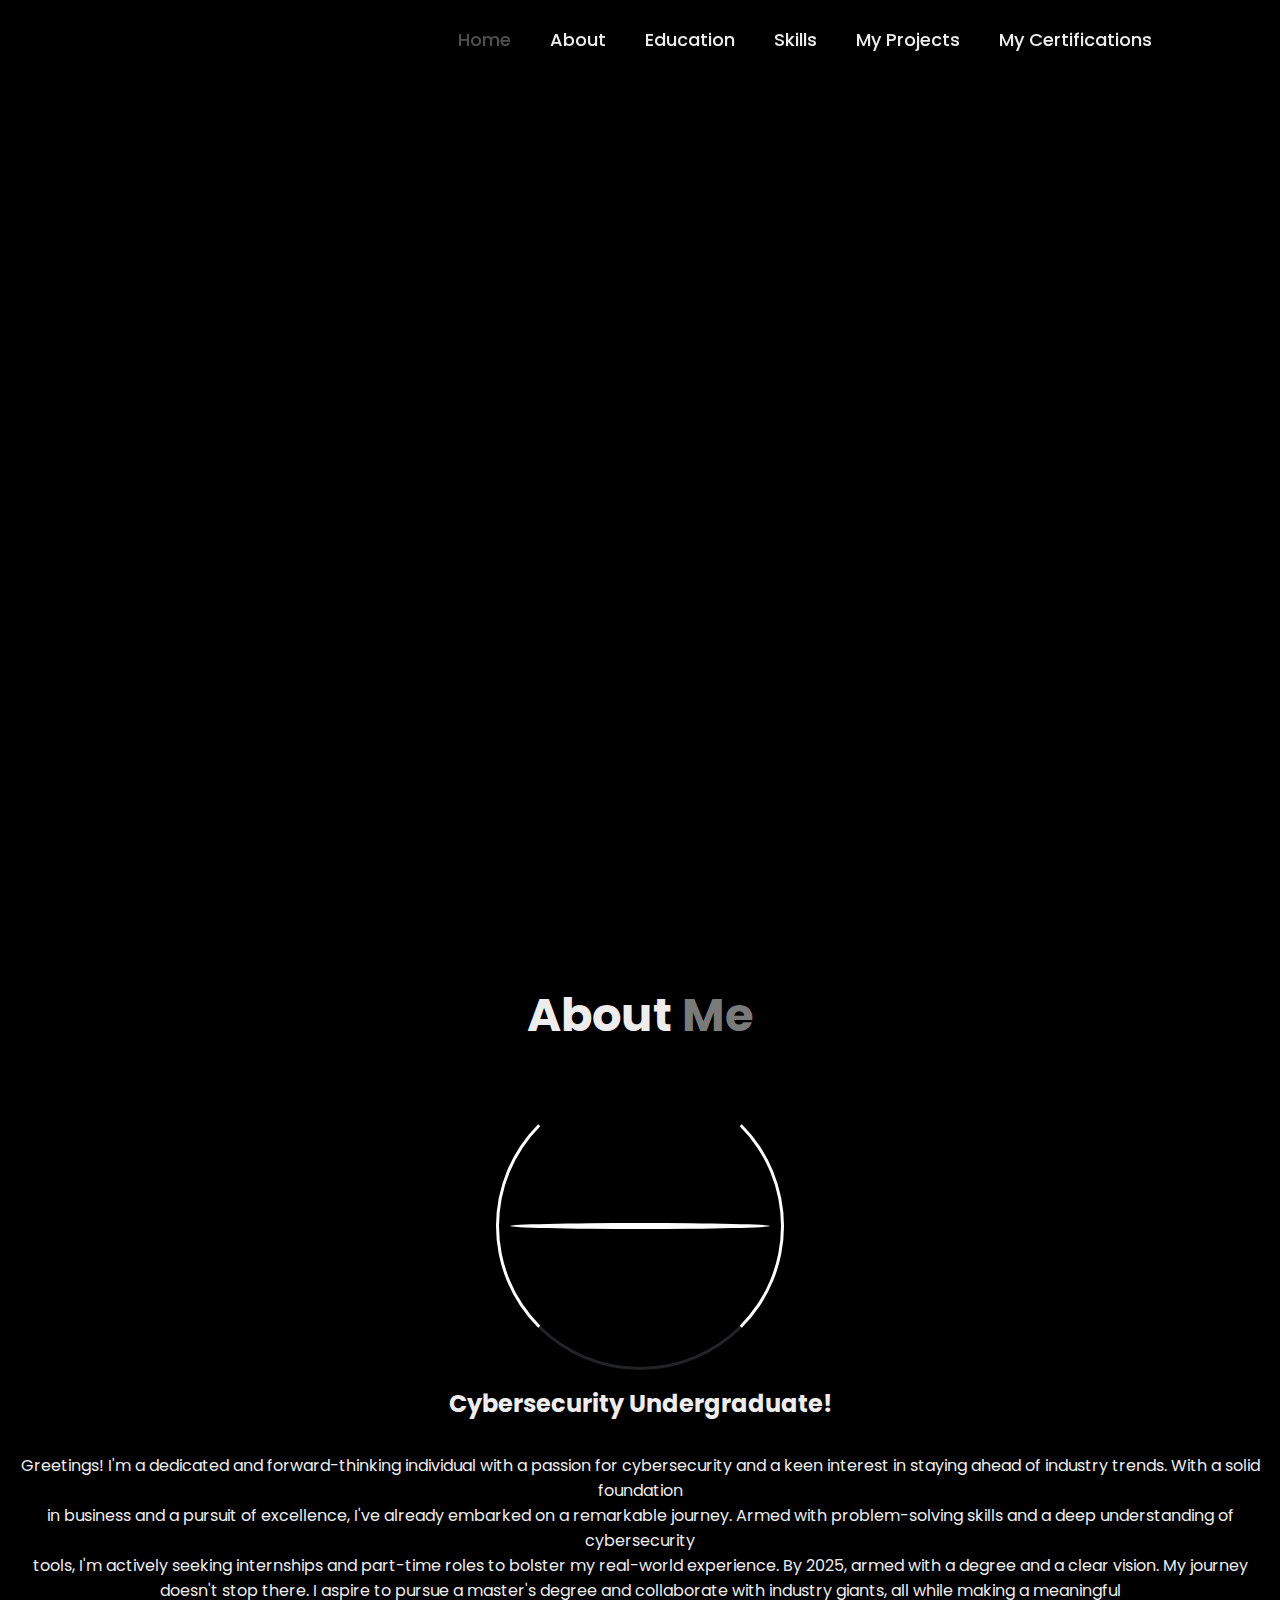
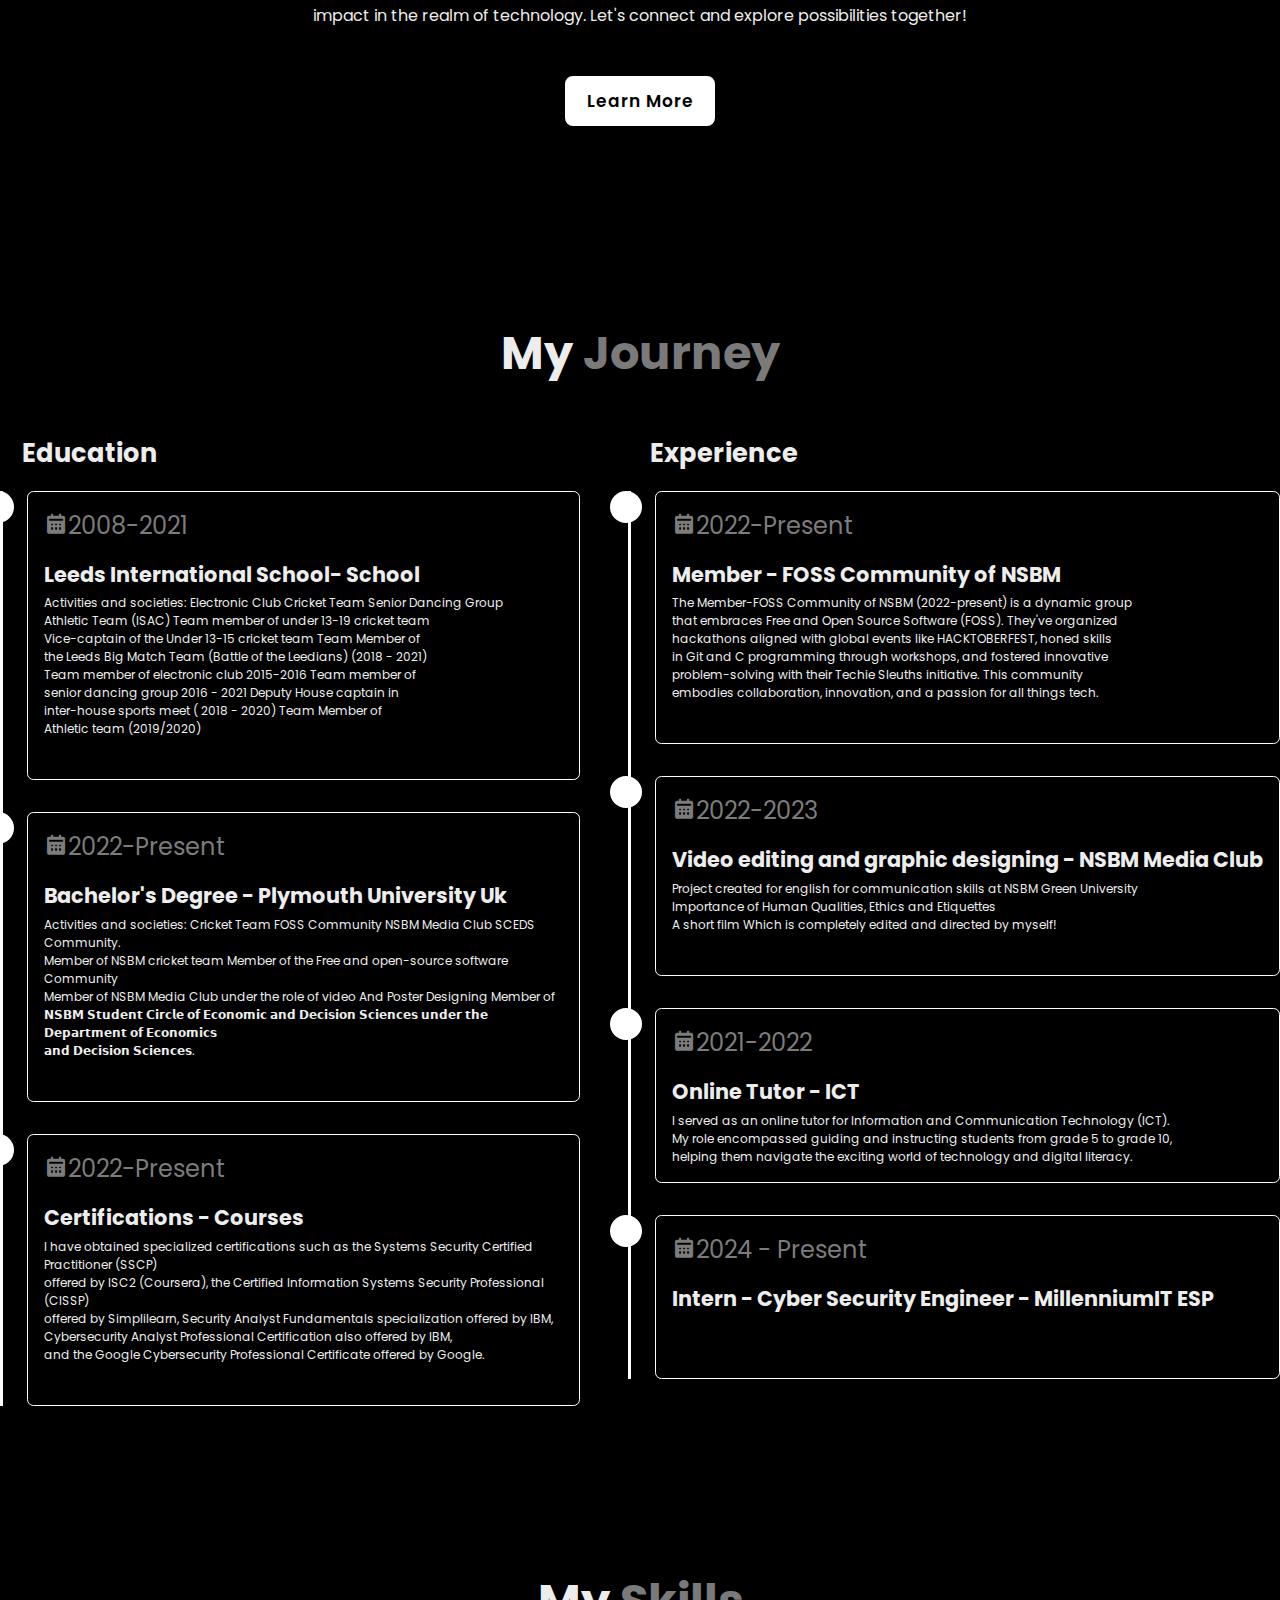
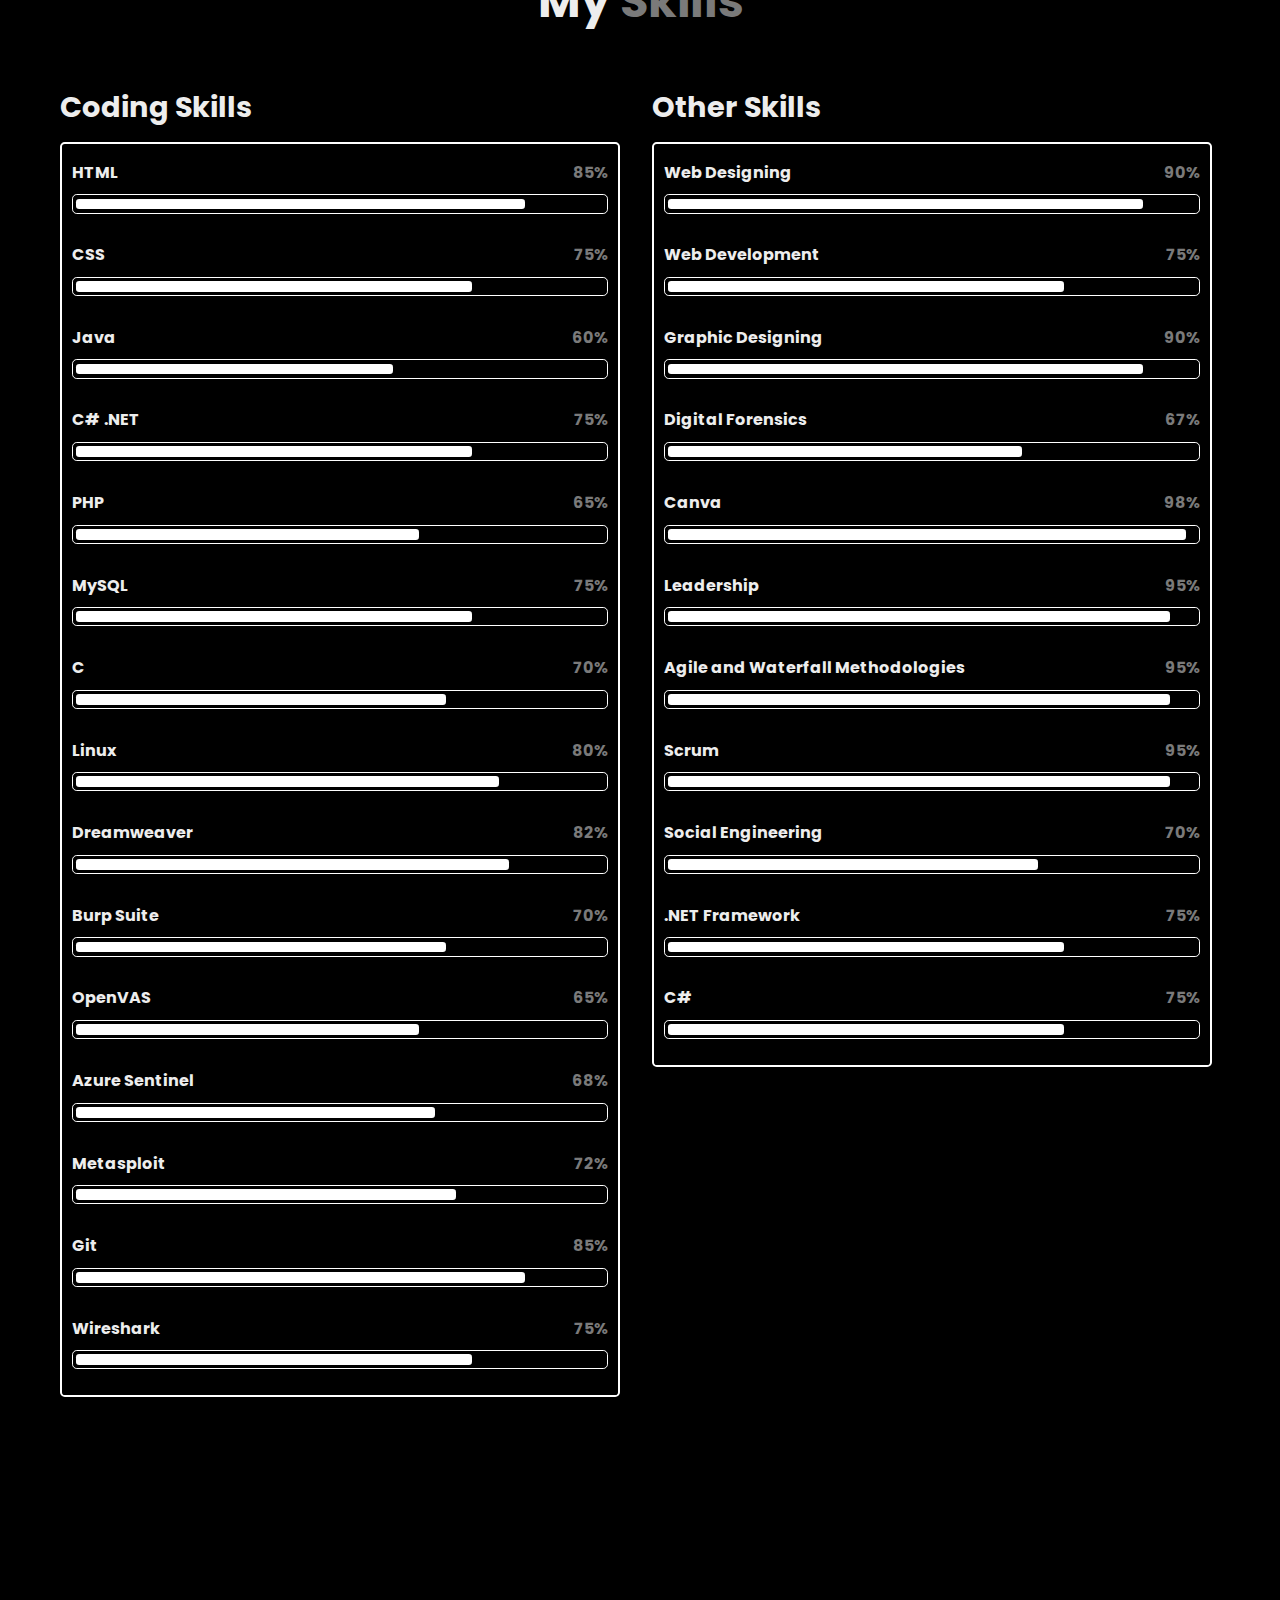
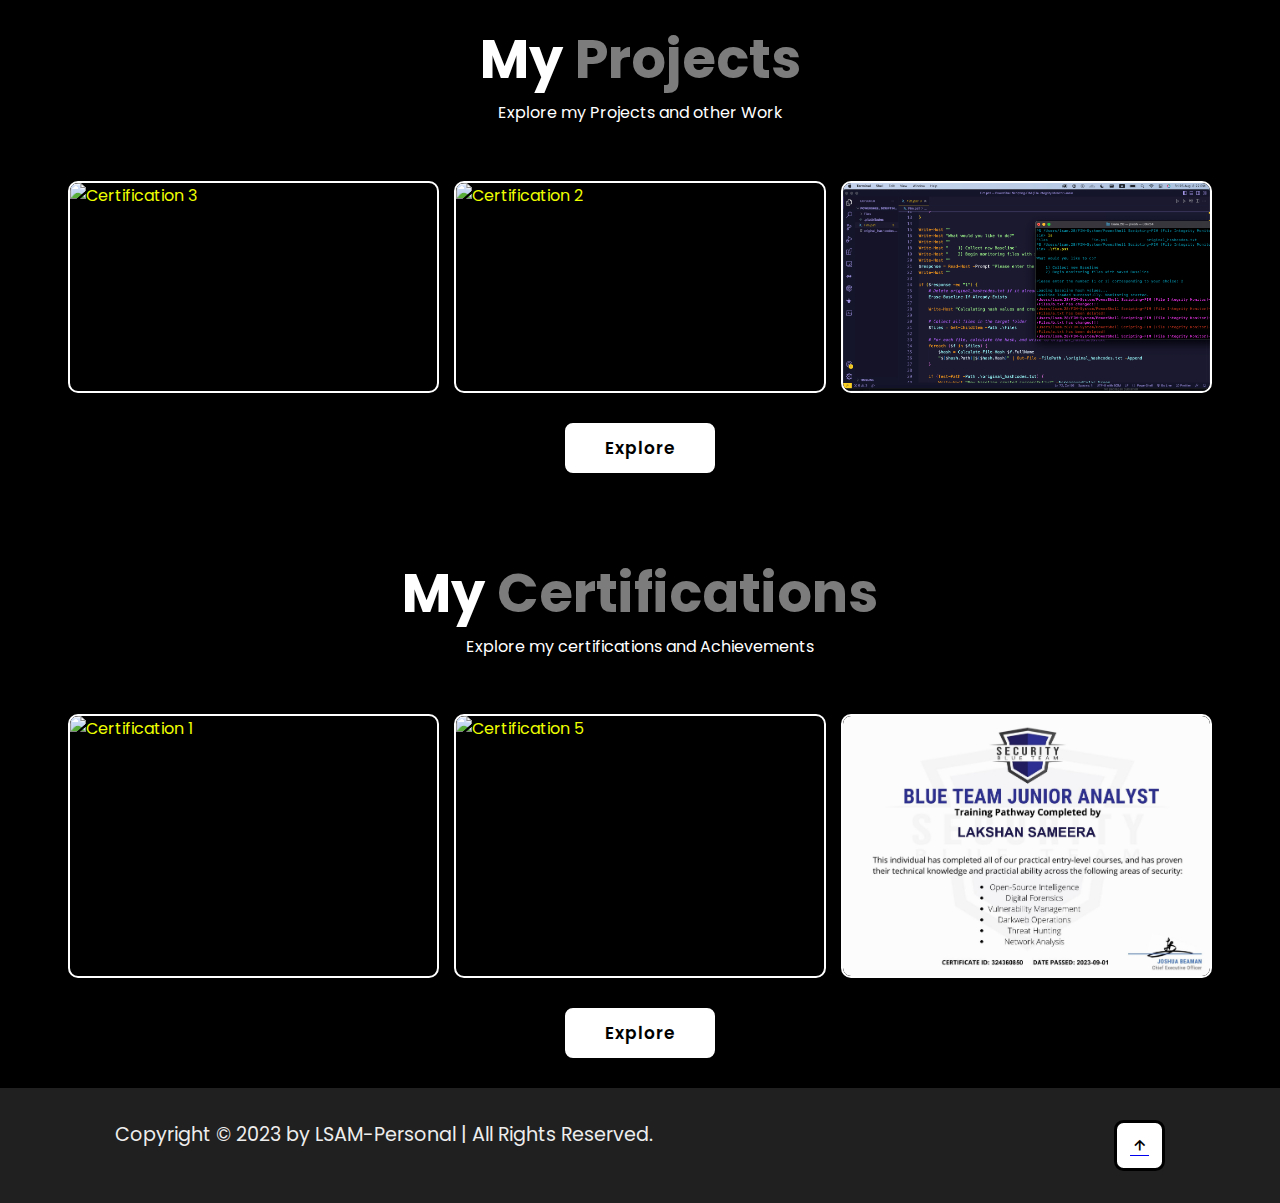
==== index.html @ 16644e2c "Update index.html" ====
<!DOCTYPE html>
<html lang="en">
   <head>
      <meta charset="UTF-8">
      <meta http-equiv="X-UA-Compatible" content="IE=edge">
      <meta name="viewport" content="width=device-width, initial-scale=1.0">
      <link rel="icon" type="image/png" href="Images/53BBBC81-8D57-4CA7-AB35-F36EBE67BB76.png">
      <title>LSAM-Personal Portfolio</title>
      <link rel="stylesheet" href="style.css">
      <link href='https://unpkg.com/boxicons@2.1.4/css/boxicons.min.css' rel='stylesheet'>
      <link rel="stylesheet" href="https://cdnjs.cloudflare.com/ajax/libs/font-awesome/5.15.4/css/all.min.css" integrity="sha512-Q+g8COOjPe3Vs/Vp55Bz4np7eHqmtS3a0pxbq6xXpCVBuTTx6Q6bk11BKcIuVJ3AZRyDDhFbqMv9a9fR9fCM4Q==" crossorigin="anonymous" referrerpolicy="no-referrer" />

   </head>
   <body>
      <header class="header">
         <a href="#" class="logo">LSAM.</a>
         <div class = "bx bx-menu" id="menu-icon"> </div>
         <nav class="navbar">
            <a href="#home" class="active">Home</a>
            <a href="#about">About</a>
            <a href="#education">Education</a>
            <a href="#skills">Skills</a>
            <a href="#portfolio">My Projects</a>
            <a href="#certifications">My Certifications</a>
            <span class="active-nav"></span>
         </nav>
      </header>
      <!--Home section-->
      <section class="home show-animate" id="home">
         <div class="home-content">
            <h1> Hi, I'm Lakshan Sameera <span class="animate" style="--i:2;"></span></h1>
            <h3 class="animated-text">Cyber Security Undergraduate<span class="cursor">|</span></h3>
            <p>I'm a Highly motivated cybersecurity
               enthusiast pursuing a BSc (Hons) in 
               Computer Security. Specialized in 
               certifications like SSCP (Coursera), 
               and Google Cybersecurity. Skilled in
               web development (HTML, CSS, Javascript, PHP, MySQL) and 
               Application Development using C# .NET Framework. Seeking internships 
               and part-time jobs to gain practical experience. Goal-oriented with a strong passion 
               for becoming a CTO/CIO/CISO Humanitarian. Ready to contribute my fullest potential to the 
               tech industry's growth.
            </p>
            <div class="btn-box">
               <a href="mailto:lakshan.sam28@gmail.com">Hire Me</a>
               <a href="https://lsam-cybersec.lovestoblog.com">My Resume</a>
            </div>
         </div>
         <div class="home-sci">
            <a href="https://github.com/Lsam18"><i class='bx bxl-github'></i></a>
            <a href="https://twitter.com/itslsam?s=09"><i class='bx bxl-twitter'></i></a>
            <a href="https://www.linkedin.com/in/lsam/"><i class='bx bxl-linkedin'></i></a>
            <a href="https://instagram.com/lsam.28?utm_source=qr&igshid=MzNlNGNkZWQ4Mg%3D%3D"><i class='bx bxl-instagram'></i></a>
            <a href="https://lsam-cybersec.lovestoblog.com"><i class='bx bx-link-external'></i></a>
        </div>
        
        
        
         <span class="home-imgHover"></span>
      </section>
      <!--About section-->
      <section class="profile-image" >
         <img src="Images/6327BD04-9B39-449F-88D1-765C1742A3A0.png" alt="Profile Image">
      </section>
      <section class="about" id="about">
         <h2 class="heading">About <span>Me</span></h2>
         <div class="about-img">
            <img src="Images/1F5A5D5F-F341-42CC-9073-0EAF838EDA93.png" alt="">
            <span class="circle-spin"></span>
         </div>
         <div class="about-content">
            <h3>Cybersecurity Undergraduate!</h3>
            <p>Greetings! I'm a dedicated and forward-thinking individual with a passion for cybersecurity and a keen interest in staying ahead of industry trends. With a solid foundation<br>in business and a pursuit of excellence, I've already embarked on a remarkable journey.  
               Armed with problem-solving skills and a deep understanding of cybersecurity <br> tools, I'm actively seeking  internships and part-time roles to bolster my real-world experience. By 2025, armed with a degree and a clear vision.
               My journey <br> doesn't stop there. I aspire to pursue a master's degree and collaborate with industry giants, all while making a meaningful <br>impact in the realm of technology. Let's connect and explore possibilities together!
            </p>
            <div class="btn-cert">
               <a href="https://www.linkedin.com/in/lsam/" class="btn">Learn More</a><span class="animate scroll" style="--i:5;"></span>
            </div>
         </div>
      </section>
      <!--Journey section-->
      <section class="education" id="education">
         <h2 class="heading">My <span>Journey</span><span class="animate scroll" style="--i:1;"></span></h2>
         <div class="education-row">
         <div class="education-column">
            <h3 class="title">Education<span class="animate scroll" style="--i:2;"></span></h3>
            <div class="education-box">
               <div class="education-content">
                  <div class="content">
                     <div class="year"><i class='bx bxs-calendar' ></i>2008-2021</div>
                     <h3>Leeds International School- School</h3>
                     <p>Activities and societies: Electronic Club
                        Cricket Team
                        Senior Dancing Group <br>
                        Athletic Team (ISAC) Team member of under 13-19 cricket team 
                        <br>Vice-captain of the Under 13-15 cricket team 
                        Team Member of <br>the Leeds Big Match Team (Battle of the Leedians) (2018 - 2021) <br>
                        Team member of electronic club 2015-2016
                        Team member of <br>senior dancing group 2016 - 2021 
                        Deputy House captain in <br>inter-house  sports meet ( 2018 - 2020) 
                        Team Member of <br>Athletic  team (2019/2020)
                     </p>
                     <br>
                  </div>
               </div>
               <div class="education-content">
                  <div class="content">
                     <div class="year"><i class='bx bxs-calendar' ></i>2022-Present</div>
                     <h3>Bachelor's Degree - Plymouth University Uk</h3>
                     <p>Activities and societies: Cricket Team
                        FOSS Community
                        NSBM Media Club
                        SCEDS Community. <br> Member of NSBM cricket team
                        Member of the Free and open-source software Community <br>
                        Member of NSBM Media Club under the role of video And Poster Designing
                        Member of <br> 𝗡𝗦𝗕𝗠 𝗦𝘁𝘂𝗱𝗲𝗻𝘁 𝗖𝗶𝗿𝗰𝗹𝗲 𝗼𝗳 𝗘𝗰𝗼𝗻𝗼𝗺𝗶𝗰 𝗮𝗻𝗱 𝗗𝗲𝗰𝗶𝘀𝗶𝗼𝗻 𝗦𝗰𝗶𝗲𝗻𝗰𝗲𝘀 𝘂𝗻𝗱𝗲𝗿 𝘁𝗵𝗲 𝗗𝗲𝗽𝗮𝗿𝘁𝗺𝗲𝗻𝘁 𝗼𝗳 𝗘𝗰𝗼𝗻𝗼𝗺𝗶𝗰𝘀 <br> 𝗮𝗻𝗱 𝗗𝗲𝗰𝗶𝘀𝗶𝗼𝗻 𝗦𝗰𝗶𝗲𝗻𝗰𝗲𝘀.
                     </p>
                     <br>
                  </div>
               </div>
               <div class="education-content">
                  <div class="content">
                     <div class="year"><i class='bx bxs-calendar' ></i>2022-Present</div>
                     <h3>Certifications - Courses</h3>
                     <p>I have obtained specialized certifications such as the Systems Security Certified Practitioner (SSCP) <br> offered by ISC2 (Coursera), the Certified Information Systems Security Professional (CISSP) <br>
                        offered by Simplilearn, Security Analyst Fundamentals specialization offered by IBM, <br> Cybersecurity Analyst Professional Certification also offered by IBM, <br>and the Google Cybersecurity Professional Certificate offered by Google.
                     </p>
                     <br>
                  </div>
               </div>
               <span class="animate scroll" style="--i:3;"></span>
            </div>
         </div>
         <div class="education-row">
            <div class="education-column">
               <h3 class="title">Experience<span class="animate scroll" style="--i:5;"></span></h3>
               <div class="education-box">
                  <div class="education-content">
                     <div class="content">
                        <div class="year"><i class='bx bxs-calendar' ></i>2022-Present</div>
                        <h3>Member - FOSS Community of NSBM</h3>
                        <p>The Member-FOSS Community of NSBM (2022-present) is a dynamic group <br>that embraces Free and Open Source Software (FOSS). They've organized <br> hackathons aligned with global events like HACKTOBERFEST, honed skills <br> in Git 
                           and C programming through workshops, and fostered innovative <br> problem-solving with their Techie Sleuths initiative. This community <br>embodies collaboration, innovation, and a passion for all things tech.
                        </p>
                        <br>
                     </div>
                  </div>
                  <div class="education-content">
                     <div class="content">
                        <div class="year"><i class='bx bxs-calendar' ></i>2022-2023</div>
                        <h3>Video editing and graphic designing - NSBM Media Club</h3>
                        <p>Project created for english for communication skills at NSBM Green University <br> Importance of Human Qualities, Ethics and Etiquettes <br> A short film Which is completely edited and directed by myself!</p>
                        <br>
                     </div>
                  </div>
                  <div class="education-content">
                     <div class="content">
                        <div class="year"><i class='bx bxs-calendar' ></i>2021-2022</div>
                        <h3>Online Tutor - ICT</h3>
                        <p> I served as an online tutor for Information and Communication Technology (ICT).<br> My role encompassed guiding and instructing students from grade 5 to grade 10, <br> helping them navigate the exciting world of technology and digital literacy. </p>
                     </div>
                  </div>
                  <div class="education-content">
                     <div class="content">
                        <div class="year"><i class='bx bxs-calendar' ></i>2024 - Present</div>
                        <h3>Intern - Cyber Security Engineer - MillenniumIT ESP </h3>
                        <p> <br></p>
                        <br>
                     </div>
                  </div>
               </div>
            </div>
         </div>
      </section>
      <!--Skills section-->
     <!--Skills section-->
<section class="skills" id="skills">
   <h2 class="heading">My <span>Skills</span></h2>
   <div class="skills-row">
      <div class="skills-column">
         <h3 class="title">Coding Skills</h3>
         <div class="skills-box">
            <div class="skills-content">
               <div class="progress">
                  <h3>HTML <span>85%</span></h3>
                  <div class="bar"><span style="width: 85%;"></span></div>
               </div>
               <div class="progress">
                  <h3>CSS <span>75%</span></h3>
                  <div class="bar"><span style="width: 75%;"></span></div>
               </div>
               <div class="progress">
                  <h3>Java <span>60%</span></h3>
                  <div class="bar"><span style="width: 60%;"></span></div>
               </div>
               <div class="progress">
                  <h3>C# .NET <span>75%</span></h3>
                  <div class="bar"><span style="width: 75%;"></span></div>
               </div>
               <div class="progress">
                  <h3>PHP <span>65%</span></h3>
                  <div class="bar"><span style="width: 65%;"></span></div>
               </div>
               <div class="progress">
                  <h3>MySQL <span>75%</span></h3>
                  <div class="bar"><span style="width: 75%;"></span></div>
               </div>
               <div class="progress">
                  <h3>C <span>70%</span></h3>
                  <div class="bar"><span style="width: 70%;"></span></div>
               </div>
               <div class="progress">
                  <h3>Linux <span>80%</span></h3>
                  <div class="bar"><span style="width: 80%;"></span></div>
               </div>
               <div class="progress">
                  <h3>Dreamweaver <span>82%</span></h3>
                  <div class="bar"><span style="width: 82%;"></span></div>
               </div>
               <div class="progress">
                  <h3>Burp Suite <span>70%</span></h3>
                  <div class="bar"><span style="width: 70%;"></span></div>
               </div>
               <div class="progress">
                  <h3>OpenVAS <span>65%</span></h3>
                  <div class="bar"><span style="width: 65%;"></span></div>
               </div>
               <div class="progress">
                  <h3>Azure Sentinel <span>68%</span></h3>
                  <div class="bar"><span style="width: 68%;"></span></div>
               </div>
               <div class="progress">
                  <h3>Metasploit <span>72%</span></h3>
                  <div class="bar"><span style="width: 72%;"></span></div>
               </div>
               <div class="progress">
                  <h3>Git <span>85%</span></h3>
                  <div class="bar"><span style="width: 85%;"></span></div>
               </div>
               <div class="progress">
                  <h3>Wireshark <span>75%</span></h3>
                  <div class="bar"><span style="width: 75%;"></span></div>
               </div>
            </div>
         </div>
      </div>
      <div class="skills-column">
         <h3 class="title">Other Skills</h3>
         <div class="skills-box">
            <div class="skills-content">
               <div class="progress">
                  <h3>Web Designing <span>90%</span></h3>
                  <div class="bar"><span style="width: 90%;"></span></div>
               </div>
               <div class="progress">
                  <h3>Web Development <span>75%</span></h3>
                  <div class="bar"><span style="width: 75%;"></span></div>
               </div>
               <div class="progress">
                  <h3>Graphic Designing <span>90%</span></h3>
                  <div class="bar"><span style="width: 90%;"></span></div>
               </div>
               <div class="progress">
                  <h3>Digital Forensics <span>67%</span></h3>
                  <div class="bar"><span style="width: 67%;"></span></div>
               </div>
               <div class="progress">
                  <h3>Canva <span>98%</span></h3>
                  <div class="bar"><span style="width: 98%;"></span></div>
               </div>
               <div class="progress">
                  <h3>Leadership <span>95%</span></h3>
                  <div class="bar"><span style="width: 95%;"></span></div>
               </div>
               <div class="progress">
                  <h3>Agile and Waterfall Methodologies <span>95%</span></h3>
                  <div class="bar"><span style="width: 95%;"></span></div>
               </div>
               <div class="progress">
                  <h3>Scrum <span>95%</span></h3>
                  <div class="bar"><span style="width: 95%;"></span></div>
               </div>
               <div class="progress">
                  <h3>Social Engineering <span>70%</span></h3>
                  <div class="bar"><span style="width: 70%;"></span></div>
               </div>
               <div class="progress">
                  <h3>.NET Framework <span>75%</span></h3>
                  <div class="bar"><span style="width: 75%;"></span></div>
               </div>
               <div class="progress">
                  <h3>C# <span>75%</span></h3>
                  <div class="bar"><span style="width: 75%;"></span></div>
               </div>
            </div>
         </div>
      </div>
   </div>
</section>

      <!--Portfolio section-->
      <section class="portfolio" id="portfolio">
         <div class="heading">
            <h3><span class="highlight">My</span> <span class="subtle-highlight">Projects</span></h3>
            <p class="subtle-text">Explore my Projects and other Work</p>
         </div>
         <div class="certifications-container">
            <div class="certification-box cybersecurity">
               <img class="certification-image" src="Images/Azure sentinal.png" alt="Certification 3">
               <div class="certification-layer">
                   <h4>Security Information andEvent Management (SIEM) - Sentinel-Lab</h4>
                   <p>This project includes a PowerShell script to detect failed RDP attacks by analyzing Windows Event Logs. It integrates with a third-party API to gather attackers' geographical data. Demonstrated with Azure Sentinel, it tracks and maps RDP brute force attempts in real-time. </p>
                   <a href="https://github.com/Lsam18/SIEM-Sentinel-Lab.git" class="certification-link"><i class='bx bx-link-external'></i></a>
               </div>
           </div>
            <div class="certification-box">
               <img class="certification-image" src="Images/Pharmacy.png" alt="Certification 2">
               <div class="certification-layer">
                  <h4>Pharmacy Management System</h4>
                  <p>Development of a software for a manual system using .Net (C#) Bunifu Framework. ( a Pharmacy management system). Which includes all the CRUD operations. And usage of OOP concepts and SQL for database handling.</p>
                  <a href="https://github.com/Lsam18/Goodness_Pharmacy.git" class="certification-link"><i class='bx bx-link-external'></i></a>
               </div>
            </div>
            <div class="certification-box">
               <img class="certification-image" src="Images/Final cover page.png" alt="Certification 3">
               <div class="certification-layer">
                  <h4>File Integrity Monitoring System (FIM) </h4>
                  <p>This open-source project is designed to help you monitor the integrity of your important files and detect any unauthorized changes. Whether you're a cybersecurity enthusiast or a threat hunter, this tool will provide you with real-time alerts when file modifications occur.</p>
                  <a href="https://github.com/Lsam18/FIM-System.git" class="certification-link" ><i class='bx bx-link-external'></i></a>
               </div>
            </div>
            <div class="btn-cert">
               <a href="projects.html" class="btn">Explore</a><span class="animate scroll" style="--i:5;"></span>
            </div>
         </div>
      </section>
      <!--Certification section-->
      <section class="certifications" id="certifications">
         <div class="heading">
            <h3><span class="highlight">My</span> <span class="subtle-highlight">Certifications</span></h3>
            <p class="subtle-text">Explore my certifications and Achievements</p>
         </div>
         <div class="certifications-container">
            <div class="certification-box">
               <img class="certification-image" src="https://s3.amazonaws.com/coursera_assets/meta_images/generated/CERTIFICATE_LANDING_PAGE/CERTIFICATE_LANDING_PAGE~V7F9VQXZL7PW/CERTIFICATE_LANDING_PAGE~V7F9VQXZL7PW.jpeg" alt="Certification 1">
               <div class="certification-layer">
                  <h4>Google Cybersecurity Professional Certificate</h4>
                  <p>Google Cybersecurity Certificate have completed eight courses, developed by Google, that include hands-on, practice-based assessments and are designed to prepare them for entry-level roles in cybersecurity.</p>
                  <a href="https://www.coursera.org/account/accomplishments/professional-cert/V7F9VQXZL7PW?utm_source=ln&utm_medium=certificate&utm_content=cert_image&utm_campaign=sharing_cta&utm_product=prof" class="certification-link"><i class='bx bx-link-external'></i></a>
               </div>
            </div>
            <div class="certification-box">
               <img class="certification-image" src="https://eccommonstorage.blob.core.windows.net/codered/certificates/7e263a91-e6f6-4f96-af34-dff0145815ad.png" alt="Certification 5">
               <div class="certification-layer">
                  <h4>Ethical Hacking Essentials (EHE)</h4>
                  <p>Ethical Hacking Essentials certification covered networking, vulnerabilities, exploitation, web security, malware analysis, and ethics. Graduates ethically identify weaknesses and bolster cybersecurity measures</p>
                  <a href="https://codered.eccouncil.org/certificate/7e263a91-e6f6-4f96-af34-dff0145815ad?logged=false" class="certification-link"><i class='bx bx-link-external'></i></a>
               </div>
            </div>
            <div class="certification-box">
               <img class="certification-image" src="Images/Blue Team Junior Analyst Pathway Bundle-btja.jpg" alt="Certification 5">
               <div class="certification-layer">
                  <h4>Security Blue Team Junior Analyst</h4>
                  <p>The certificate covers a wide range of topics, including network security, incident response, threat intelligence, and more. The program includes both theoretical and practical components, with hands-on labs and real-world scenarios which helped me to develop the skills I need to succeed in the field</p>
                  <a href="https://elearning.securityblue.team/home/certificate/324360850" class="certification-link"><i class='bx bx-link-external'></i></a>
               </div>
            </div>
           
            <div class="btn-cert">
               <a href="certifications.html" class="btn">Explore</a><span class="animate scroll" style="--i:5;"></span>
            </div>
         </div>
      </section>
      <!--footer section-->
      <footer class="footer">
         <div class="footer-text">
            <p>Copyright &copy; 2023 by LSAM-Personal | All Rights Reserved.</p>
            <span class="animate scroll" style="--i:1;"></span>
         </div>
         <div class="footer-iconTop">
            <a href="#home"><i class='bx bx-up-arrow-alt' ></i></a>
            <span class="animate scroll" style="--i:3;"></span>
         </div>
      </footer>
      <script src="JS/script.js"></script>
   </body>
</html>
---- style.css ----
@import url('https://fonts.googleapis.com/css2?family=Poppins:wght@300;400;500;600;700;800;900&display=swap');

* {
	margin: 0;
	padding: 0;
	box-sizing: border-box;
	font-family: 'poppins', sans-serif;

}

body {
	background: #000000;
	color: #ededed;
	overflow-x: hidden;
}

.header {
	position: fixed;
	top: 0;
	left: 0;
	width: 100%;
	padding: 20px 10%;
	background: transparent;
	display: flex;
	justify-content: space-between;
	align-items: center;
	z-index: 100;
	transition: .3s;
}

.header.sticky {
	position: fixed;
	top: 0;
	left: 0;
	width: 100%;
	background: #000000;
}

.active {
	color: #ffffff;
}

.logo {
	position: relative;
	font-size: 25px;
	color: #ededed;
	text-decoration: none;
	font-weight: 600;

}

.logo::before {
	content: '';
	position: absolute;
	top: 0;
	right: 0;
	width: 100%;
	height: 100%;
	background: #000000;
	animation: showRight 1s ease forwards;
	animation-delay: .4s;
}

.navbar a {
	font-size: 18px;
	color: #ededed;
	text-decoration: none;
	font-weight: 500;
	margin-left: 35px;
	transition: .3s;
}

#menu-icon {
	font-size: 1.9rem;
	color: #ededed;
	cursor: pointer;
	display: none;
}

.navbar a:hover,
.navbar a.active {
	color: #4f4f4f;

}

.home {
	height: 100vh;
	background: #000000;
	background-size: cover;
	background-position: center;
	display: flex;
	align-items: center;
	padding: 0 10%;
}

.home-content {
	max-width: 600px;
	z-index: 99;
}

.home-content h1::before {
	content: '';
	position: absolute;
	top: 0;
	right: 0;
	width: 100%;
	height: 100%;
	background: #000000;
	animation: showRight 1s ease forwards;
	animation-delay: 1s;
}

.home-content h1 {
	position: relative;
	font-size: 36px;
	font-weight: 700;
	line-height: 1.2;

}

.home-content h3 {
	position: relative;
	font-size: 24px;
	font-weight: 700;
	color: #7c7c7c;

}

.home-content h3::before {
	content: '';
	position: absolute;
	top: 0;
	right: 0;
	width: 100%;
	height: 100%;
	background: #000000;
	animation: showRight 1s ease forwards;
	animation-delay: 1.3s;
}

.home-content p {
	position: relative;
	font-size: 14px;
	margin: 10px 0 30px;
}

.home-content p::before {
	content: '';
	position: absolute;
	top: 0;
	right: 0;
	width: 100%;
	height: 100%;
	background: #000000;
	animation: showRight 1s ease forwards;
	animation-delay: 1.6s;
}

.home-content .btn-box {
	position: relative;
	display: flex;
	justify-content: space-between;
	width: 345px;
	height: 50px;

}


/* Apply typewriter animation to the animated text */
.animated-text {
	position: relative;
	font-size: 24px;
	font-weight: 700;
	color: #555555;
	/* Neon blue color */
	overflow: hidden;
	white-space: nowrap;
	border-right: 3px solid transparent;
	/* Cursor initial state */
	animation: typing 4s steps(30) forwards, blink-caret 0.5s step-end infinite;
	animation-delay: 1.3s;
}

/* Applying backspace and re-type animation to the cursor */
.cursor {
	margin-left: 3px;
	animation: none;

}

/* Keyframes for the typing effect */
@keyframes typing {
	from {
		width: 0;
	}

	to {
		width: 100%;
	}
}

/* Handle line breaks and reduce font size for smaller screens */
@media (max-width: 768px) {
	.animated-text {
		font-size: 18px;
		/* Adjust font size for smaller screens */
		white-space: normal;
	}
}


.home-content .btn-box::before {
	content: '';
	position: absolute;
	top: 0;
	right: 0;
	width: 100%;
	height: 100%;
	background: #000000;
	animation: showRight 1s ease forwards;
	animation-delay: 1.9s;
	z-index: 2;
}

.btn-box {
	width: 300px;
}

.btn-box a,
.btn-box .btn {
	position: relative;
	display: inline-flex;
	justify-content: center;
	align-items: center;
	width: 150px;
	height: 50px;
	background: #ffffff;
	border: 2px solid #ffffff;
	border-radius: 8px;
	font-size: 17px;
	color: #000000;
	text-decoration: none;
	font-weight: 600;
	letter-spacing: 1px;
	z-index: 1;
	overflow: hidden;
	transition: .5s;
}


.btn-box a:hover,
.btn-box .btn:hover {
	color: #ffffff;
}

.btn-box a:nth-child(2),
.btn-box .btn:nth-child(2) {
	background: transparent;
	color: #ffffff;
}

.btn-box a:nth-child(2):hover,
.btn-box .btn:nth-child(2):hover {
	color: #000000;
}

.btn-box a:nth-child(2)::before,
.btn-box .btn:nth-child(2)::before {
	background: #ffffff;
}

.btn-box a::before,
.btn-box .btn::before {
	content: '';
	position: absolute;
	top: 0;
	left: 0;
	width: 0;
	height: 100%;
	background: #000000;
	z-index: -1;
	transition: .5s;

}

.btn-box a:hover::before,
.btn-box .btn:hover::before {
	width: 100%;

}

.home-sci {
	position: absolute;
	bottom: 40px;
	width: 170px;
	display: flex;
	justify-content: space-between;
}

.home-sci::before {
	content: '';
	position: absolute;
	top: 0;
	right: 0;
	width: 100%;
	height: 100%;
	background: #000000;
	animation: showRight 1s ease forwards;
	animation-delay: 2.5s;
	z-index: 2;
}

.home-sci a {
	position: relative;
	display: inline-flex;
	justify-content: center;
	align-items: center;
	width: 32px;
	height: 32px;
	background: transparent;
	border: 2px solid #ffffff;
	border-radius: 50%;
	font-size: 16px;
	color: #ffffff;
	text-decoration: none;
	z-index: 1;
	overflow: hidden;
	transition: .5s;
	margin-bottom: 80px;
}

.home-sci a:hover {
	color: #000000;

}

.home-sci a::before {
	content: '';
	position: absolute;
	top: 0;
	left: 0;
	width: 0;
	height: 100%;
	background: #ffffff;
	z-index: -1;
	transition: .5s;

}

.home-sci a:hover::before {
	width: 100%;
}

.home-imgHover {
	position: absolute;
	top: 0;
	right: 30px;
	width: 500px;
	height: 100%;
	background: transparent;
	transition: 3s;
}

.home-imgHover::after {
	content: '';
	position: absolute;
	top: 0;
	right: 0;
	width: 100%;
	height: 100%;
	background: #000000;
	animation: showRight 1s ease forwards;
	animation-delay: 3s;
	z-index: 2;
}

.home-imgHover:hover {
	background: #000000;
	opacity: 8;
}

/*KEYFRAMES ANIMATION*/
@keyframes showRight {
	100% {
		width: 0;
	}
}


.profile-image {
	position: absolute;
	top: 51%;
	right: 170px;
	/* Adjust the distance from the right edge */
	transform: translateY(-50%);
	width: 500px;
	/* Adjust the width as needed */
	height: 500px;
	/* Adjust the height as needed */
	background: #000000;
	display: flex;
	justify-content: center;
	align-items: center;
	z-index: 99;

}

.profile-image::after {
	content: '';
	position: absolute;
	top: 0;
	right: 0;
	width: 100%;
	height: 100%;
	background: #000000;
	animation: showRight 1s ease forwards;
	animation-delay: 3s;
	z-index: 100;
}

.profile-image img {
	max-width: 100%;
	max-height: 100%;
	transition: filter 0.5s;
	/* Add transition for smooth image effect */
}

.profile-image img:hover {
	filter: brightness(70%);
	/* Darken the image on hover */
}

.about {
	display: flex;
	justify-content: center;
	align-items: center;
	flex-direction: column;
	gap: 1rem;
	background: black;
	padding-bottom: 7rem;

}

.heading {
	font-size: 2.9rem;
	margin-bottom: 1rem;
	text-align: center;
	margin-top: 80px;
}

span {
	color: #7a7a7a;
}

.about-img {
	position: relative;
	width: 18rem;
	height: 18rem;
	border-radius: 50%;
	display: flex;
	justify-content: center;
	align-items: center;
}

.about-img img {
	width: 90%;
	border-radius: 50%;
	border: .2rem solid #ffffff;
}

.about-img .circle-spin {
	position: absolute;
	top: 50%;
	left: 50%;
	transform: translate(-50%, -50%) rotate(0);
	width: 100%;
	height: 100%;
	border-radius: 50%;
	border-top: .2rem solid #000000;
	border-bottom: .2rem solid #222325;
	border-left: .2rem solid #ffffff;
	border-right: .2rem solid #ffffff;
	animation: aboutSpinner 8s linear infinite;
}

.about-content {
	text-align: center;

}


.about-content h3 {
	font-size: 1.5rem;

}

.about-content p {
	font-size: 1rem;
	margin: 2rem 0 3rem;
}

.btn-box.btns {
	display: inline-block;
	width: 15rem;
}

.btn-box.btns a::before {
	background: #000000;
}

.education {
	display: flex;
	justify-content: center;
	align-items: center;
	flex-direction: column;
	min-height: auto;
	padding-bottom: 3rem;
	flex: 1 1 20rem;
}

.education .education-row {
	display: flex;
	flex-wrap: wrap;
	gap: 3rem;
	justify-content: space-between;
	/* Center the columns horizontally */
}

.education-column {
	flex: 1 1 25rem;
	/* Adjust width for two columns with gap */
}

.title {
	font-size: 1.6rem;
	margin: 0 0 1.1rem 1.4rem;
	margin-top: 30px;
}

.year {
	font-size: 1rem;
	margin-bottom: 0.5rem;
}

.content-text {
	font-size: 0.5rem;
	/* Adjust the font size for content text */
	margin: 0;
	/* Reset margin for paragraphs */
}

.education-column .education-box {
	font-size: 0.8rem;
	border-left: .2rem solid #ffffff;


}

.education-box .education-content {
	position: relative;
	padding-left: 1.5rem;


}

.education-box .education-content::before {
	content: '';
	position: absolute;
	top: 0;
	left: -1.3rem;
	width: 2rem;
	height: 2rem;
	background: #ffffff;
	border-radius: 50%;
}

.education-content .content {
	position: relative;
	padding: 1rem;
	border: .1rem solid #ffffff;
	border-radius: .4rem;
	margin-bottom: 2rem;
	font-size: 1rem;
	overflow: hidden;


}

.education-content .content::before {
	content: '';
	position: absolute;
	top: 0;
	left: 0;
	width: 0;
	height: 100%;
	background: #212121;
	z-index: -1;
	transition: .5s;
}

.education-content .content:hover::before {
	width: 100%;


}

.education-content .content .year {
	font-size: 1.5rem;
	color: #7d7c7c;
	padding-bottom: .5rem;
}

.education-content .content .year {
	padding-right: .5rem;
}

.education-content .content h3 {
	font-size: 1.3rem;
}

.education-content .content p {
	font-size: 12px;
	padding-top: .3rem;
}

.skills {
	min-height: auto;
	padding-bottom: 7rem;
	background-color: #000000;
	overflow: hidden;
	/* Ensure content within boxes doesn't overflow */
}

.skills .skills-row {
	display: flex;
	flex-wrap: wrap;
	gap: 2rem;
	/* Adjust the gap between columns */
	justify-content: space-between;
	width: 90%;
	margin-left: 60px;
	margin-top: 50px;
}

.skills .skills-column {
	flex: 1 1 calc(50% - 1rem);
	/* Adjust the width of each column */
}

.skills-column .title {
	font-size: 1.8rem;
	/* Adjust the title font size */
	margin: 0 0 0.8rem;
}

.skills-box .skills-content {
	position: relative;
	border: 0.15rem solid #ffffff;
	border-radius: 0.3rem;
	/* Adjust the border radius */
	padding: 0.4rem 0.6rem;
	z-index: 1;
	overflow: hidden;
}

.skills-box .skills-content::before {
	content: '';
	position: absolute;
	top: 0;
	left: 0;
	width: 0;
	height: 100%;
	background: #212121;
	z-index: -1;
	transition: .5s;
}

.skills-box .skills-content:hover::before {
	width: 100%;
}

.skills-content .progress {
	padding: 0.6rem 0;
}

.skills-content .progress h3 {
	font-size: 1rem;
	display: flex;
	justify-content: space-between;
}

.skills-content .progress .bar {
	height: 1.2rem;
	/* Adjust the bar height */
	border-radius: 0.3rem;
	/* Adjust the border radius */
	border: 0.1rem solid #ffffff;
	/* Adjust the border width */
	padding: 0.2rem;
	margin: 0.6rem 0;
}

.skills-content .progress .bar span {
	display: block;
	height: 100%;
	border-radius: 0.2rem;
	background: #ffffff;
}

.skills-column:nth-child(1) .skills-content .progress:nth-child(1) .bar span {
	width: 85%;
}

.skills-column:nth-child(1) .skills-content .progress:nth-child(2) .bar span {
	width: 75%;
}

.skills-column:nth-child(1) .skills-content .progress:nth-child(3) .bar span {
	width: 60%;
}

.skills-column:nth-child(1) .skills-content .progress:nth-child(4) .bar span {
	width: 75%;
}

.skills-column:nth-child(1) .skills-content .progress:nth-child(5) .bar span {
	width: 65%;
}

.skills-column:nth-child(1) .skills-content .progress:nth-child(6) .bar span {
	width: 75%;
}

.skills-column:nth-child(1) .skills-content .progress:nth-child(7) .bar span {
	width: 70%;
}

.skills-column:nth-child(1) .skills-content .progress:nth-child(8) .bar span {
	width: 80%;
}

.skills-column:nth-child(1) .skills-content .progress:nth-child(9) .bar span {
	width: 82%;
}

.skills-column:nth-child(2) .skills-content .progress:nth-child(1) .bar span {
	width: 90%;
}

.skills-column:nth-child(2) .skills-content .progress:nth-child(2) .bar span {
	width: 67%;
}

.skills-column:nth-child(2) .skills-content .progress:nth-child(3) .bar span {
	width: 90%;
}

.skills-column:nth-child(2) .skills-content .progress:nth-child(4) .bar span {
	width: 75%;
}

.skills-column:nth-child(2) .skills-content .progress:nth-child(5) .bar span {
	width: 85%;
}

.skills-column:nth-child(2) .skills-content .progress:nth-child(6) .bar span {
	width: 98%;
}

.skills-column:nth-child(2) .skills-content .progress:nth-child(7) .bar span {
	width: 95%;
}

.skills-column:nth-child(2) .skills-content .progress:nth-child(8) .bar span {
	width: 95%;
}

.skills-column:nth-child(2) .skills-content .progress:nth-child(9) .bar span {
	width: 95%;
}

/*contact me */

.contact {
	min-height: auto;
	padding-bottom: 6rem;
	background: #000000;
	padding-top: 2rem;

}

.contact form {
	max-width: 70rem;
	margin: 0 auto;
	text-align: center;
}

.contact form .input-box {
	position: relative;
	display: flex;
	justify-content: space-between;
	flex-wrap: wrap;
}

.contact form .input-box .input-field {
	position: relative;
	width: 49%;
	margin: .8rem 0;
}

.contact form .input-box .input-field input,
.contact form .textarea-field textarea {
	width: 100%;
	height: 100%;
	padding: 1.3rem;
	font-size: 1rem;
	color: #ededed;
	background: #000000;
	border-radius: .6rem;
	border: .2rem solid #ffffff;
}

.contact form .input-box .input-field input::placeholder,
.contact form .textarea-field textarea::placeholder {
	color: #ededed;
}

.contact form .focus {
	position: absolute;
	top: 0;
	left: 0;
	width: 0;
	height: 100%;
	background: #0d2c43;
	border-radius: .6rem;
	z-index: -1;
	transition: .5s;
}

.contact form .input-box .input-field input:focus~.focus,
.contact form .input-box .input-field input:valid~.focus,
.contact form .textarea-field textarea:focus~.focus,
.contact form .textarea-field textarea:valid~.focus {
	width: 100%;
}

.contact form .textarea-field {
	position: relative;
	margin: .8rem 0 2.7rem;
	display: flex;
}

.contact form .textarea-field textarea {
	resize: none;
}

.contact form .btn-box.btns .btn {
	cursor: pointer;
}

/*Footer*/

.footer {
	display: flex;
	justify-content: space-between;
	align-content: center;
	flex-wrap: center;
	padding: 2rem 9%;
	background: #202020;
}

.footer-text p {
	font-size: 1.2rem;
}

.footer-iconTop a {
	position: relative;
	display: inline-flex;
	justify-content: center;
	align-content: center;
	padding: .8rem;
	background: #ffffff;
	border: .2rem solid #000000;
	border-radius: .6rem;
	z-index: 1;
	overflow: hidden;

}

.footer-iconTop a::before {
	content: '';
	position: absolute;
	top: 0;
	left: 0;
	width: 0;
	height: 100%;
	background: #000000;
	z-index: -1;
	transition: .5s;
}

.footer-iconTop a:hover::before {
	width: 100%;
}

.footer-iconTop a i {
	font-size: 1.2rem;
	color: #000000;
	transition: .5s;
}

.footer-iconTop a:hover i {
	color: #ffffff
}

/* Common styles for both desktop and mobile */
.portfolio {
	padding: 30px 0;
	background: #000000;
	color: rgb(238, 255, 0);
}

.portfolio p {
	color: white;
}


/* Certifications Section */
.certifications {
	padding: 30px 0;
	background: #000000;
	color: rgb(238, 255, 0);
}


.certifications p {
	color: white;
}

.highlight {
	color: white;
}

.subtle-highlight {
	color: #7c7c7c;
}

.subtle-text {
	font-size: 16px;
}

.certifications .heading {
	text-align: center;
	margin-bottom: 15px;
	margin-top: 20px;
}

.certifications-container {
	display: flex;
	justify-content: center;
	flex-wrap: wrap;
	gap: 20px;
	padding-top: 20px;

}

.certification-box {
	flex: 0 0 calc(30.33% - 17px);
	position: relative;
	margin-bottom: 15px;
	transition: border 0.3s ease-in-out, background-color 0.3s ease-in-out;
	border: 3px solid transparent;
	border-radius: 10px;
	overflow: hidden;
	border: 2px solid #ffffff;

}

.certification-box:hover {
	border: 3px solid #ffffff;
	background-color: #000000;
	transform: translateY(-3px);
	z-index: 1;

}

.certification-image {
	width: 100%;
	height: 100%;
	max-width: 200%;
	border-radius: 8px;
}

.certification-layer {
	position: absolute;
	top: 0;
	left: 0;
	width: 100%;
	height: 100%;
	display: flex;
	flex-direction: column;
	justify-content: center;
	align-items: center;
	padding: 10px;
	text-align: center;
	background: linear-gradient(180deg, rgba(0, 0, 0, 0.7), rgba(0, 0, 0, 0.9));
	border-radius: 10px;
	opacity: 0;
	transition: opacity 0.3s ease-in-out;

}

.certification-box:hover .certification-layer {
	opacity: 1;
	animation: fade-in 0.3s forwards;
}

@keyframes fade-in {
	from {
		transform: translateY(100%);
	}

	to {
		transform: translateY(0);
	}
}

.certification-box:hover .certification-layer {
	opacity: 1;
}

.certification-layer h4 {
	margin-bottom: 6px;
	font-size: 14px;
}

.certification-layer p {
	color: #ffffff;
	font-size: 12px;
	max-width: 70%;
	margin: 6px auto;
}

.certification-layer a {
	margin-top: 8px;
	color: #5f0505;
	transition: color 0.3s ease-in-out;
	font-weight: bold;
	text-decoration: none;
	font-size: 12px;
}

.certification-layer a:hover {
	color: #081b29;
}


.certification-link {
	position: relative;
}

.certification-link i {
	position: absolute;
	top: 50%;
	left: 50%;
	transform: translate(-50%, -50%);
	font-size: 18px;
	color: #000000;
	background-color: #ffffff;
	border-radius: 50%;
	padding: 6px;
	transition: background-color 0.5s ease-in-out, color 0.5s ease-in-out;
	margin-top: 10px;
}

.certification-link i:hover {
	background-color: #ffffff;
	color: white;
}

.btn-cert {
	position: relative;
	display: inline-flex;
	justify-content: center;
	align-items: center;
	width: 150px;
	height: 50px;
	background: #ffffff;
	border: 2px solid #ffffff;
	border-radius: 8px;
	font-size: 17px;
	color: #000000;
	text-decoration: none;
	font-weight: 600;
	letter-spacing: 1px;
	z-index: 1;
	overflow: hidden;
	transition: 0.5s;
}

.btn-cert a {
	text-decoration: none;
	color: inherit;
}

.btn-cert a:hover {
	color: #000000;

}

.btn-cert a:hover::before {
	width: 100%;
}

.btn-cert a::before {
	content: '';
	position: absolute;
	top: 0;
	left: 0;
	width: 0;
	height: 100%;
	background: #ffffff;
	z-index: -1;
	transition: 0.5s;
}

.btn-cert:hover::before {
	width: 100%;
}

.btn-cert:hover {
	color: #ffffff;
	background: #000000;
}

.animate.scroll {
	animation: scroll 5s infinite;
}

@keyframes scroll {
	0% {
		transform: translateY(0);
	}

	100% {
		transform: translateY(-10px);
	}
}


@media (max-width: 400px) {
	.certifications {
		padding: 15px 0;
	}

	.certification-box {
		flex: 0 0 100%;
	}

	.certification-layer h4 {
		font-size: 14px;
	}

	.certification-layer p {
		font-size: 8px;
	}

	.certification-layer a {
		font-size: 12px;
	}

	.certification-link i {
		font-size: 16px;
		margin-top: 8px;
	}
}

@media (max-width: 400px) {
	.portfolio {
		padding: 15px 0;
	}

	.certification-box {
		flex: 0 0 100%;
	}

	.certification-layer h4 {
		font-size: 14px;
	}

	.certification-layer p {
		font-size: 8px;
	}

	.certification-layer a {
		font-size: 12px;
	}

	.certification-link i {
		font-size: 16px;
		margin-top: 8px;
	}
}


/* Media query for mobile views */
@media (max-width: 768px) {
	.portfolio-container {
		flex-direction: column;
		align-items: center;
	}

	.portfolio-box {
		width: 100%;
		max-width: none;
		border-radius: 1rem;
		margin-bottom: 2rem;
		margin-top: 2rem;
	}

	.portfolio-layer {
		padding: 1rem;
		border-radius: 1rem;
	}

	.portfolio-layer h4 {
		font-size: 1.2rem;
	}

	.portfolio-layer p {
		font-size: 0.8rem;
		margin-bottom: 1rem;
	}
}


@media (max-width: 1200px) {
	.profile-image {
		opacity: 0.8;
		display: none;
		transition: opacity 0.5s;
	}

	.home-content {
		position: relative;
		z-index: 2;

	}
}

@media(max-width: 1200px) {
	html {
		font-size: 55%;
	}
}

@media(max-width: 991px) {
	.header {
		padding: 2rem 4%;
	}

	section {
		padding: 10rem 4% 2rem;
	}

	.home {
		padding: 0 4%;
	}

	.footer {
		padding: 2rem 4%;
	}

}

@media (max-width: 768px) {
	.header {
		background: #000000;

	}

	#menu-icon {
		display: block;
	}

	.navbar {
		position: absolute;
		top: 100%;
		left: -100%;
		width: 100%;
		padding: 1rem 4%;
		background: #000000;
		box-shadow: 0.5rem 1rem rgba(0, 0, 0, 0.2);
		z-index: 1;
		transition: 0.25s ease;
		transition-delay: 0.25s;
	}

	.navbar.active {
		position: absolute;
		left: 0;
		transition-delay: 0s;
	}

	.navbar .active-nav {
		position: absolute;
		top: 0;
		left: -100%;
		width: 100%;
		height: 100%;
		background: #000000;
		border-top: .1rem solid rgba(0, 0, 0, 0.2);
		z-index: -1;
		transition: .25s ease;
		transition-delay: 0s;
	}

	.navbar.active .active-nav {
		left: 0;
		transition-delay: .25s;
	}

	.navbar a {
		display: block;
		font-size: 2rem;
		margin: 3rem 0;
		transform: translateX(-20rem);
		transition: .25s ease;
		transition-delay: 0s;

	}

	.navbar.active a {
		transform: translateX(0);
		transition-delay: .25s;

	}

	.home-imgHover {
		pointer-events: none;
		background: #000000;
		opacity: .6;
	}
}

@media (max-width: 420px) {
	html {
		font-size: 50%;
	}

	.home-content h1 {
		display: flex;
		flex-direction: column;
	}

	.home-sci {
		width: 180px;


	}

	.home-sci a {
		width: 36px;
		height: 36px;
		bottom: -80px;
	}
}

@media (max-width: 462px) {
	.home-content h1 {
		font-size: 5.2rem;


	}

	.education {
		padding: 10rem 4% 5rem 5%;
	}

	.education .heading {
		margin-top: -30px;
	}

	.skills-column:nth-child(2) {

		gap: 1rem;
		width: 100%;
		margin-left: -45px;
		margin-top: 20px;
		margin-right: 48px;
	}

	.skills-column:nth-child(1) {
		margin-right: 50px;
		margin-left: -50px;

	}

	.skills-content {
		margin-top: 30px;
	}

	.skills .heading {
		margin-top: -30px;
	}


	.contact form .input-box .input-field {
		width: 100%;

	}

	.footer {
		flex-direction: column-reverse;
	}

	.footer p {
		margin-top: 2rem;
		text-align: center;
	}

	.footer-iconTop {
		align-self: center;
	}

}

@media (max-width: 400px) {
	.home {
		justify-content: center;


	}

	.home-content {
		display: flex;
		align-items: center;
		flex-direction: column;
		text-align: center;
		margin-bottom: 20px;

	}

	.home-content h1 {
		font-size: 3.5rem;
	}

	.home-content h3 {
		font-size: 2.5rem;
	}


	.about-content {
		font-size: 30px;
		margin-bottom: -30px;

	}

	.about .heading {
		margin-top: -30px;
	}
}

@keyframes aboutSpinner {
	100% {
		transform: translate(-50%, -50%) rotate(360deg);
	}
}


.certifications-container {
	display: flex;
	flex-wrap: wrap;
	gap: 15px;
}

.certification-box {
	width: 300px;
	margin-top: 20px;
	display: none;
	opacity: 0;
	transform: translateY(10px);
	transition: opacity 0.3s ease, transform 0.3s ease;
	color: rgb(238, 255, 0);
}


.menu {
	display: flex;
	gap: 20px;

}

/* styles to the .menu-button elements */
.menu-button {
	position: relative;
	display: inline-flex;
	justify-content: center;
	align-items: center;
	width: 160px;
	height: 50px;
	background: #000000;
	border: 2px solid #ffffff;
	border-radius: 8px;
	font-size: 12px;
	color: #ffffff;
	text-decoration: none;
	font-weight: 550;
	z-index: 1;
	overflow: hidden;
	transition: background-color 0.5s, color 0.5s;
	margin-right: 50px;
	margin-left: 120px;
	margin-top: 50px;
}

/* Button hover styles */
.menu-button:hover {
	background-color: #ffffff;
	color: #000000;
	cursor: pointer;
}

/* Button before pseudo-element styles */
.menu-button::before {
	content: '';
	position: absolute;
	top: 0;
	left: 0;
	width: 0;
	height: 100%;
	background: #000000;
	z-index: -1;
	transition: width 0.5s;
}

/*  CSS animation for the pop-up effect */

.certification-box.active {
	display: flex;
	opacity: 0;
	transform: scale(0.9);
	transition: opacity 0.3s ease, transform 0.3s ease;
}

.certification-box.active.visible {
	opacity: 1;
	transform: scale(1);
}


/* Add a media query for mobile view */
@media (max-width: 420px) {
	.certifications-container {
		flex-direction: column;
		align-items: center;
	}

	.certification-box {
		width: 100%;
		margin-top: 10px;
	}

	.menu {
		flex-direction: column;
		align-items: center;
	}

	.menu-button {
		width: 320px;
		margin: 5px;
		font-size: 15px;
		margin-top: 20px;


	}

}
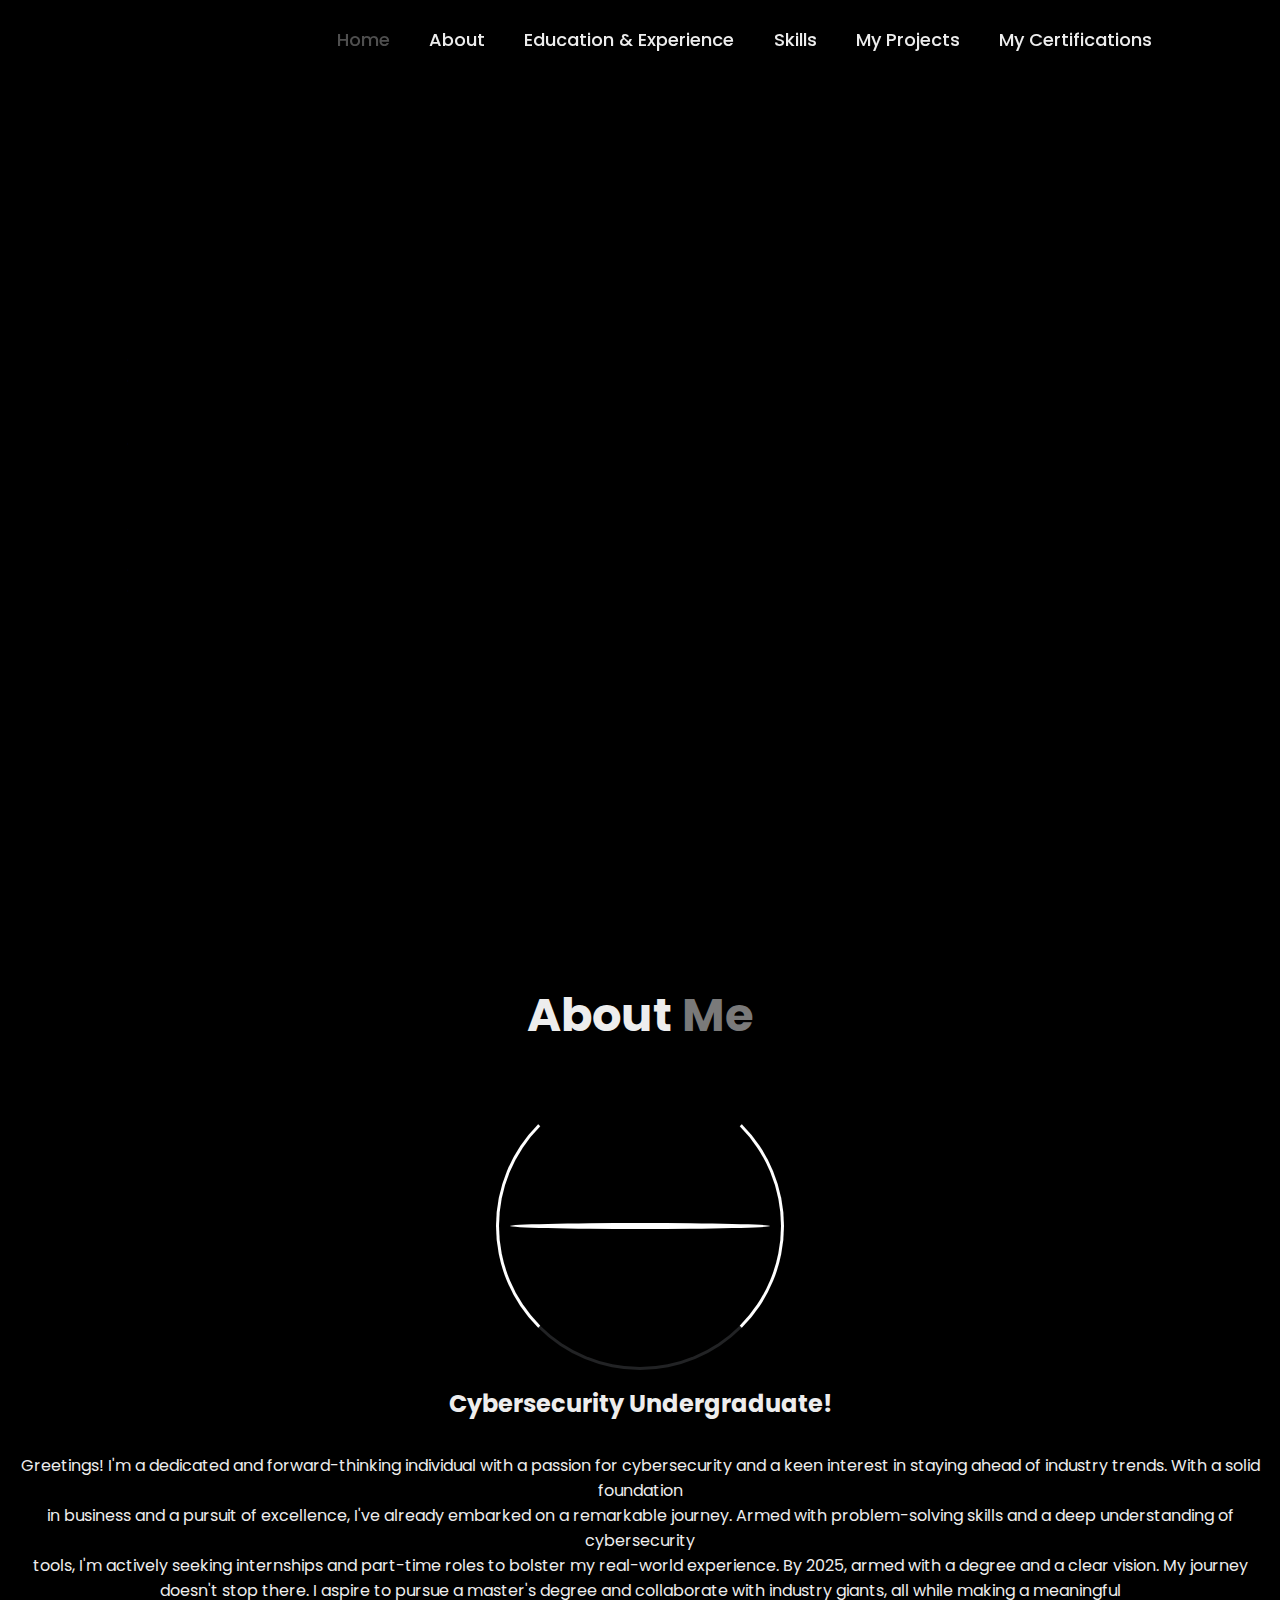
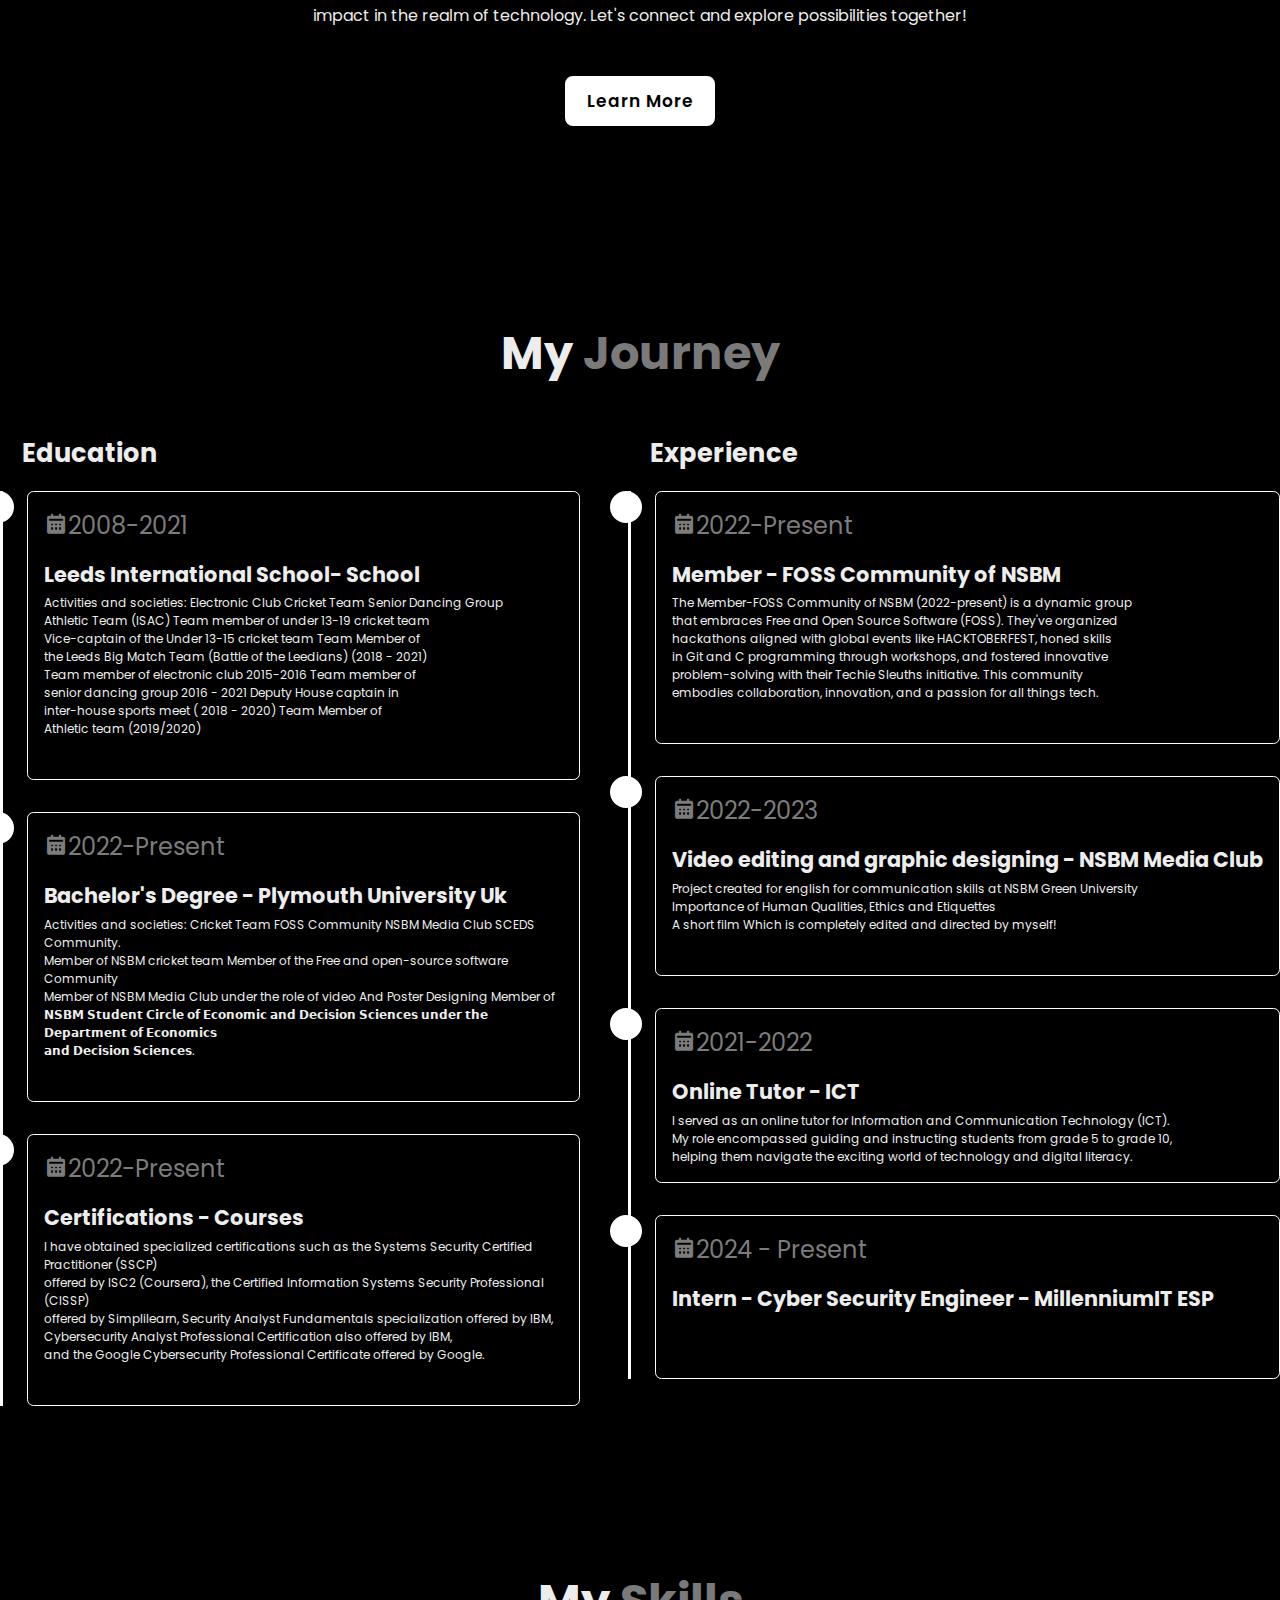
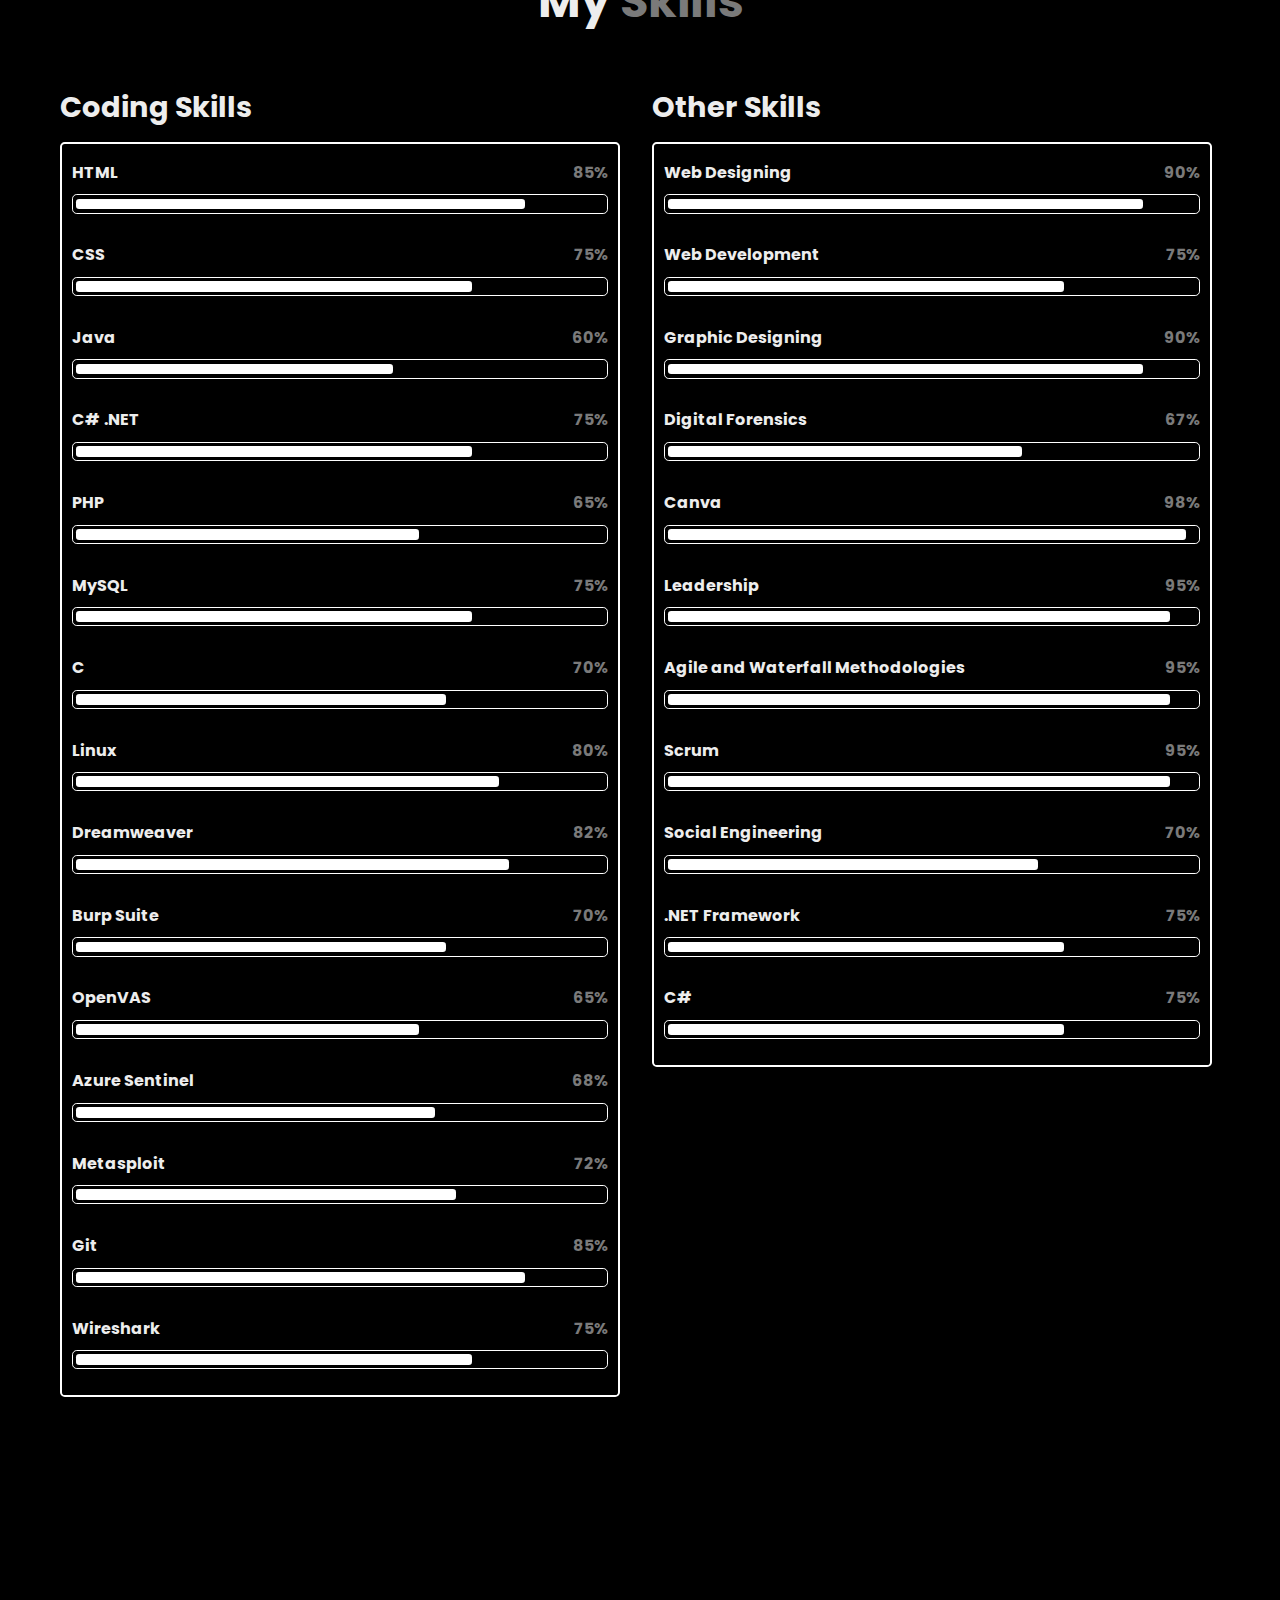
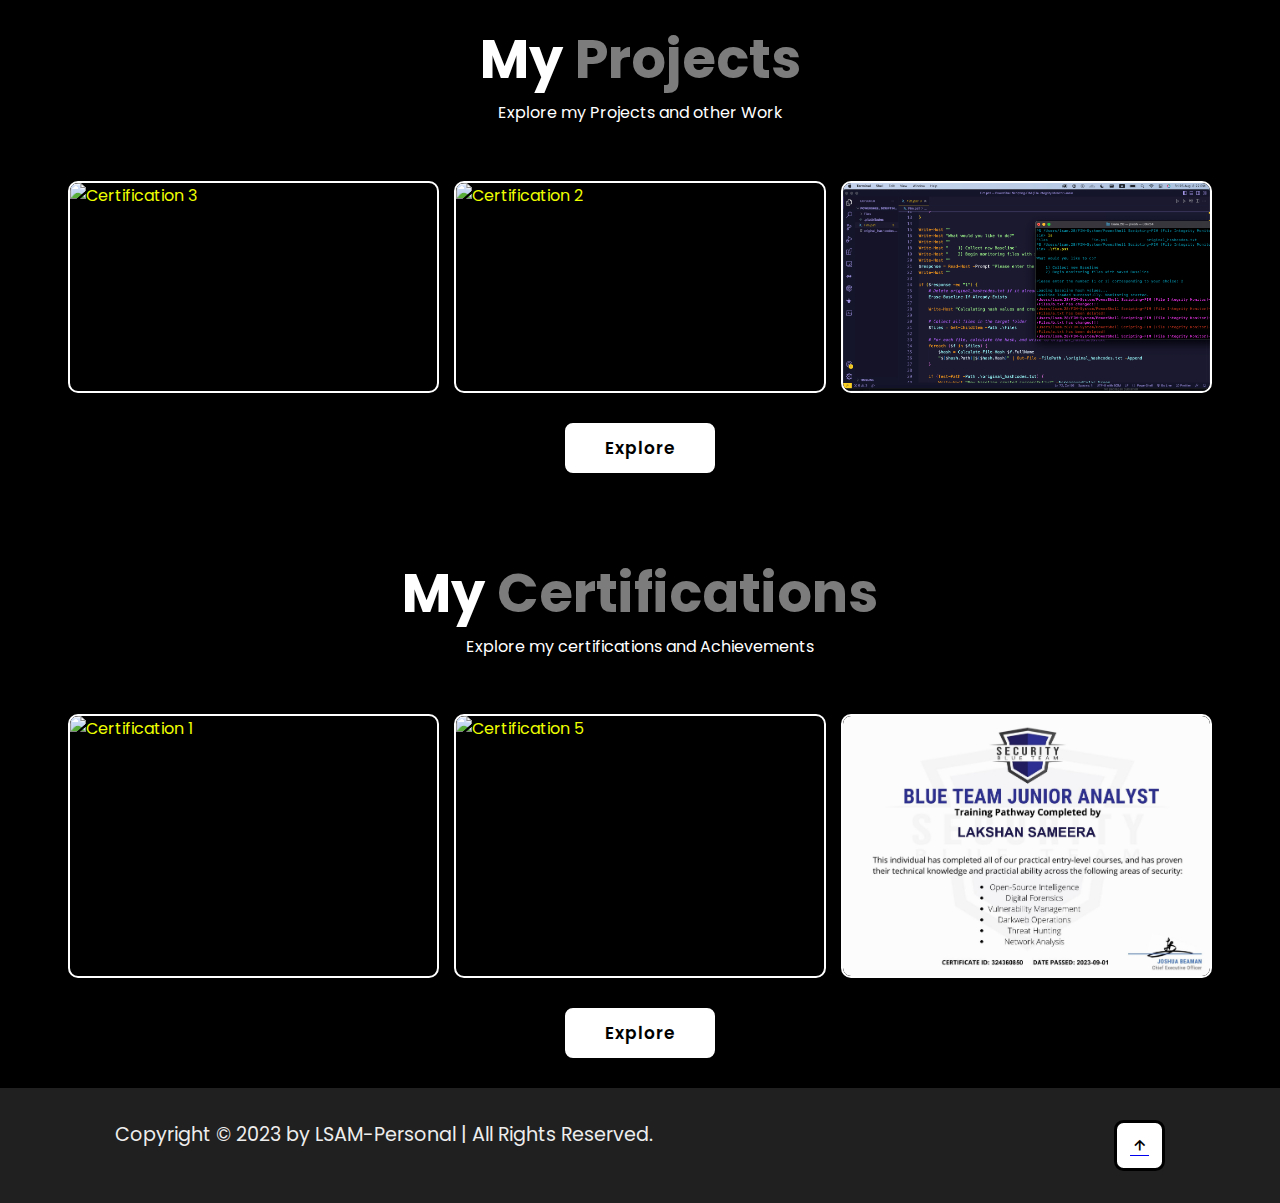
==== commit 9064416f: "Update index.html" ====
--- a/index.html
+++ b/index.html
@@ -18,7 +18,7 @@
          <nav class="navbar">
             <a href="#home" class="active">Home</a>
             <a href="#about">About</a>
-            <a href="#education">Education</a>
+            <a href="#education">Education & Experience </a>
             <a href="#skills">Skills</a>
             <a href="#portfolio">My Projects</a>
             <a href="#certifications">My Certifications</a>
@@ -30,16 +30,13 @@
          <div class="home-content">
             <h1> Hi, I'm Lakshan Sameera <span class="animate" style="--i:2;"></span></h1>
             <h3 class="animated-text">Cyber Security Undergraduate<span class="cursor">|</span></h3>
-            <p>I'm a Highly motivated cybersecurity
-               enthusiast pursuing a BSc (Hons) in 
-               Computer Security. Specialized in 
-               certifications like SSCP (Coursera), 
-               and Google Cybersecurity. Skilled in
-               web development (HTML, CSS, Javascript, PHP, MySQL) and 
-               Application Development using C# .NET Framework. Seeking internships 
-               and part-time jobs to gain practical experience. Goal-oriented with a strong passion 
-               for becoming a CTO/CIO/CISO Humanitarian. Ready to contribute my fullest potential to the 
-               tech industry's growth.
+            <p>Passionate about Cyber Security, I am a final-year Computer Security undergraduate at the University of Plymouth. My academic journey, combined with extensive hands-on experience, has honed my expertise in various cybersecurity domains.
+
+Skilled in leadership, teamwork, Problem solving, Web Development, Database Management, Java, C#, .NET and MySQL. My technical skills extend to file integrity monitoring, Social Engineering, SIEM (Azure Sentinel), keylogger development, cryptography, and computer networking. Tools I frequently use include PowerShell, Git, Azure Sentinel, Visual Studio, Kali Linux.
+
+Certified in ISC2's Speacialized SSCP(Coursera), IBM's Security Analyst Fundamentals, IBM Cybersecurity Analyst Professional, Google's Cybersecurity Professional Certificate and Security Blue Team Junior Analyst Pathway Training Certification. 
+
+Seeking real-world experience via internships/part-time roles, aiming for a full-time cybersecurity position post-graduation in 2025. Long-term goal: master's in Information/Cybersecurity to contribute expertise to tech industry.
             </p>
             <div class="btn-box">
                <a href="mailto:lakshan.sam28@gmail.com">Hire Me</a>
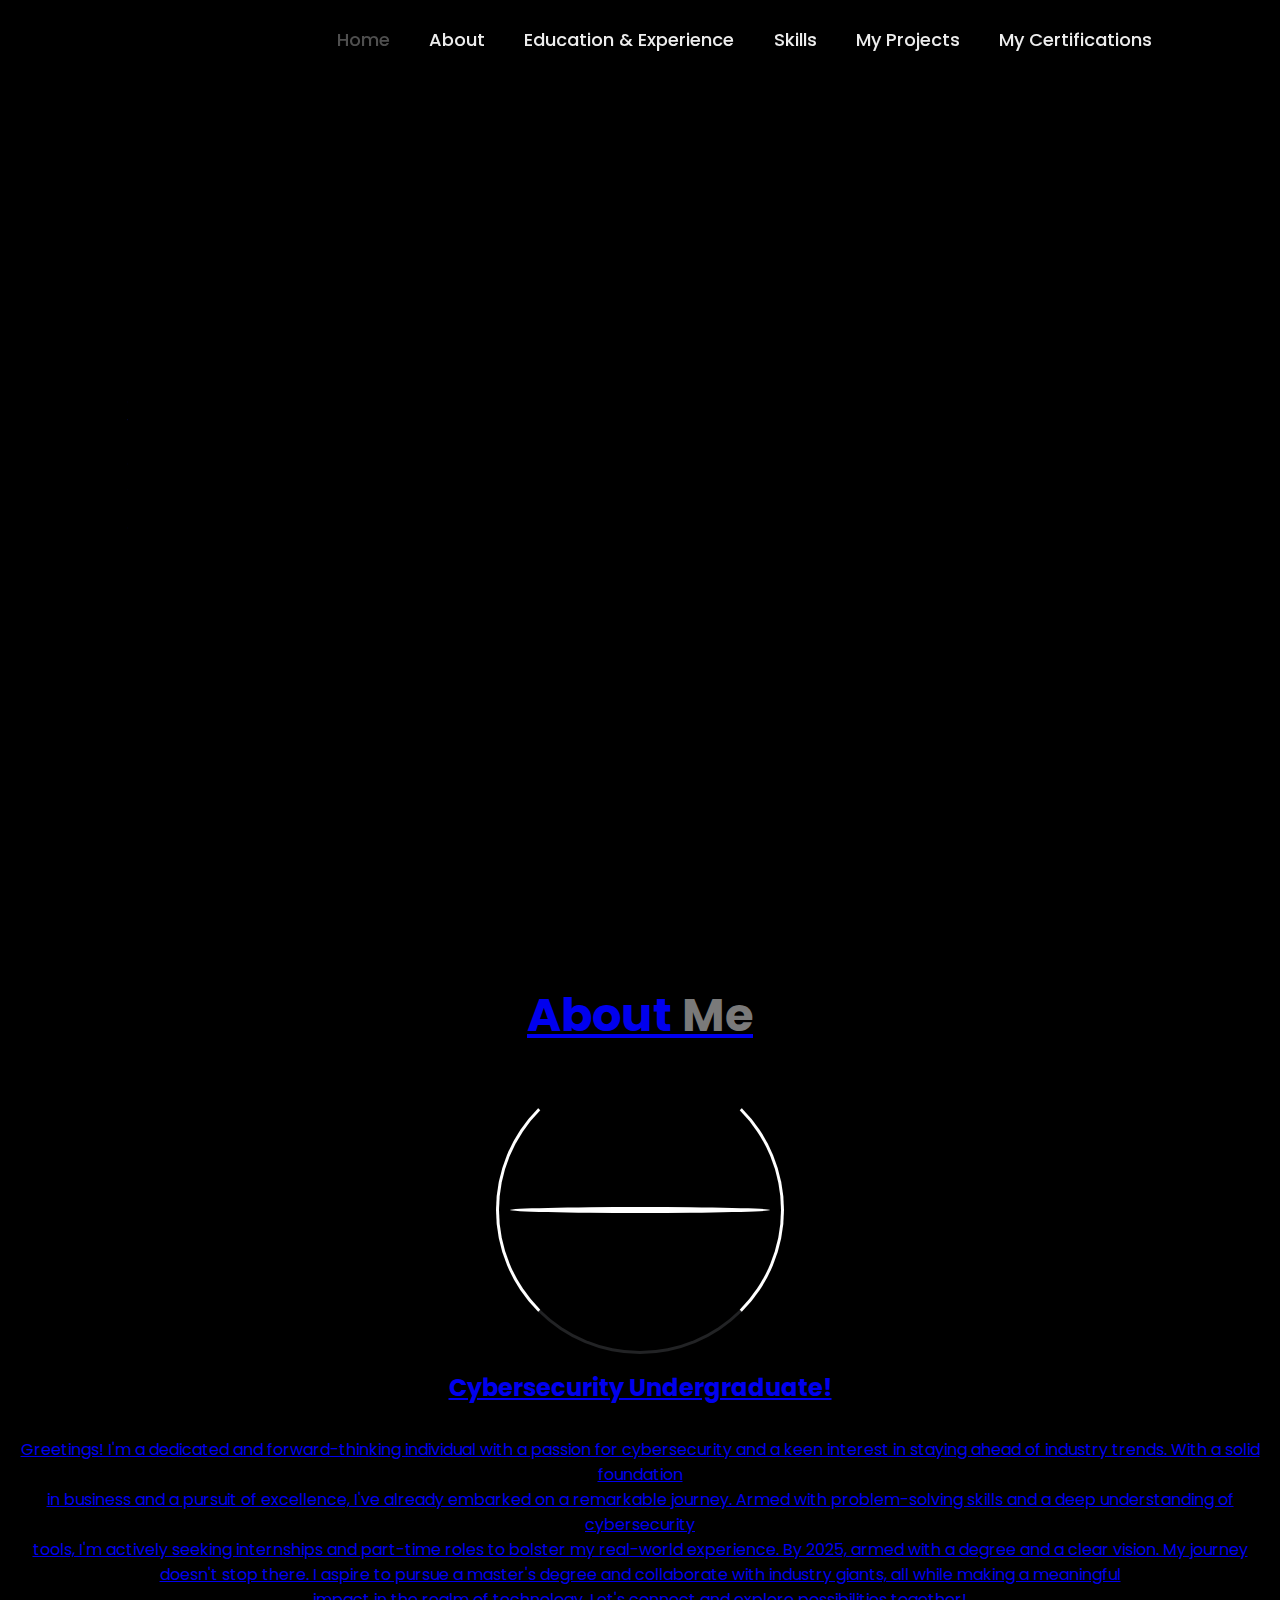
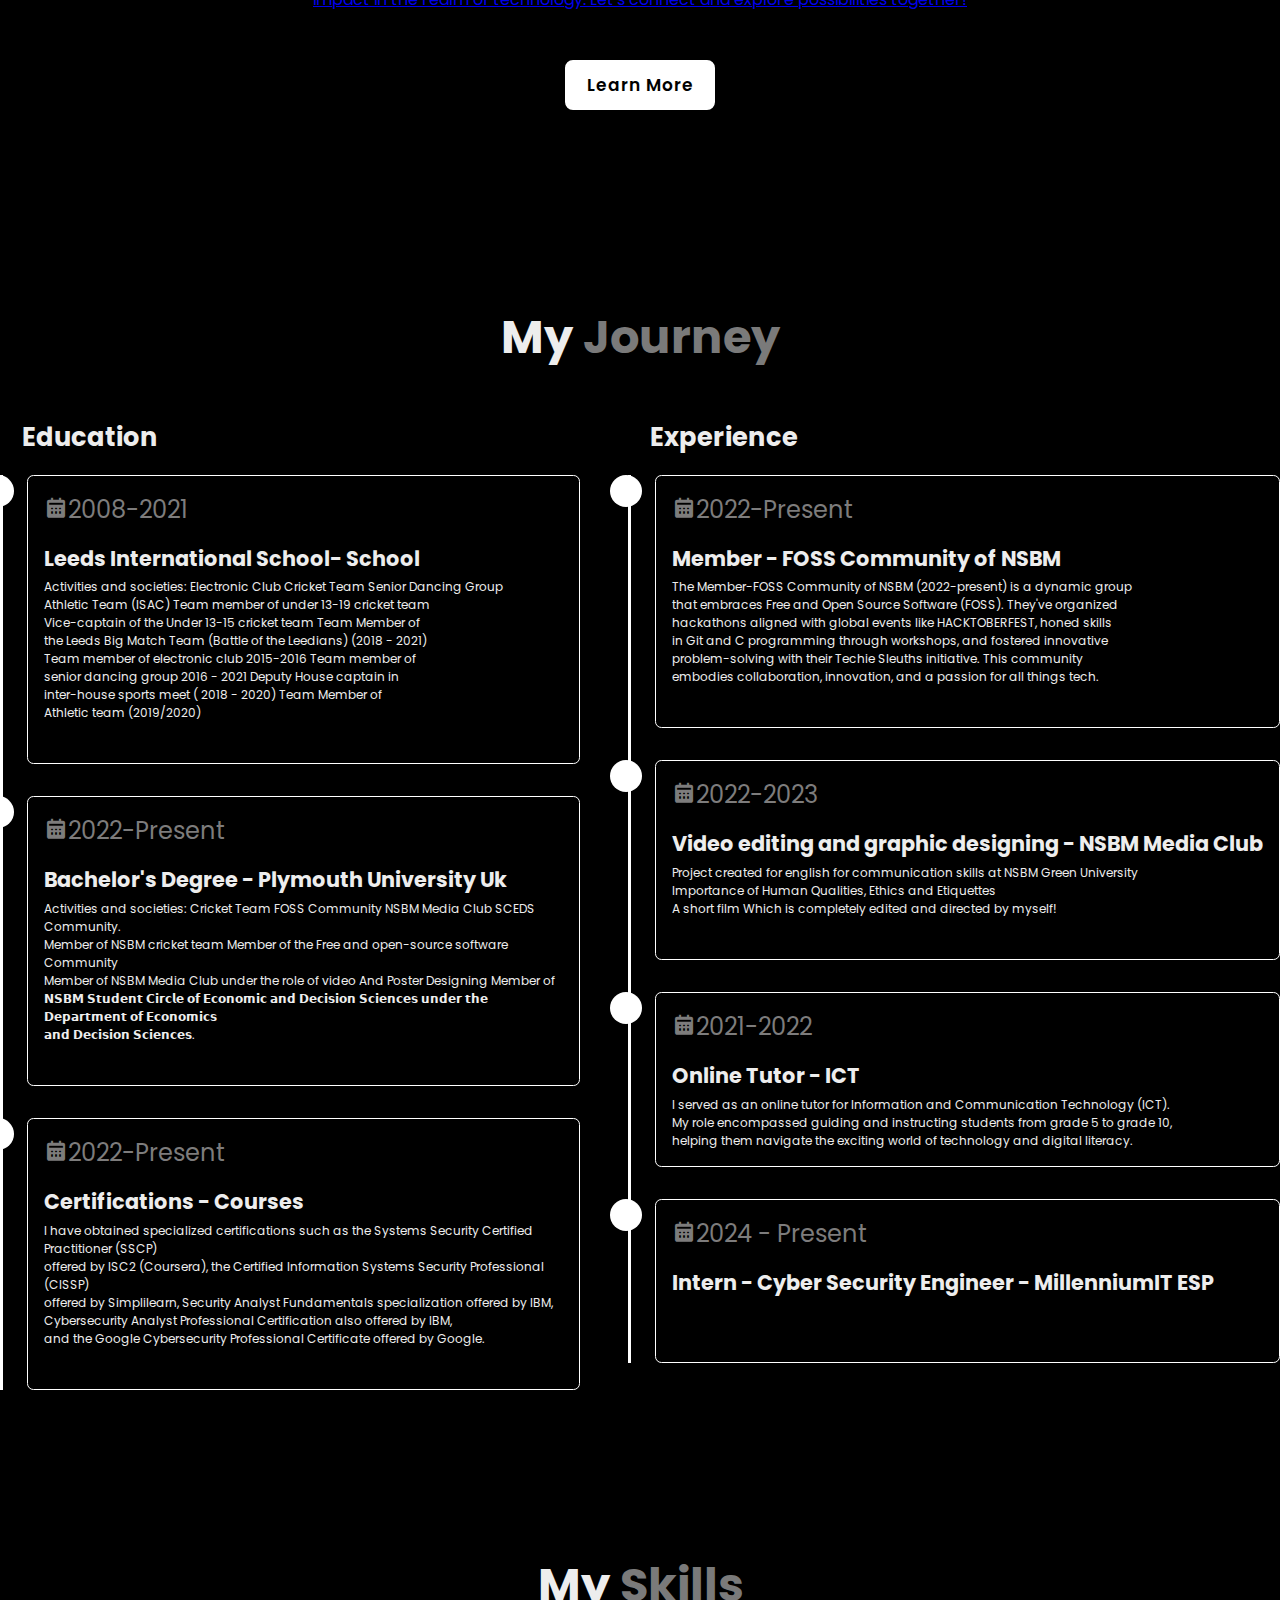
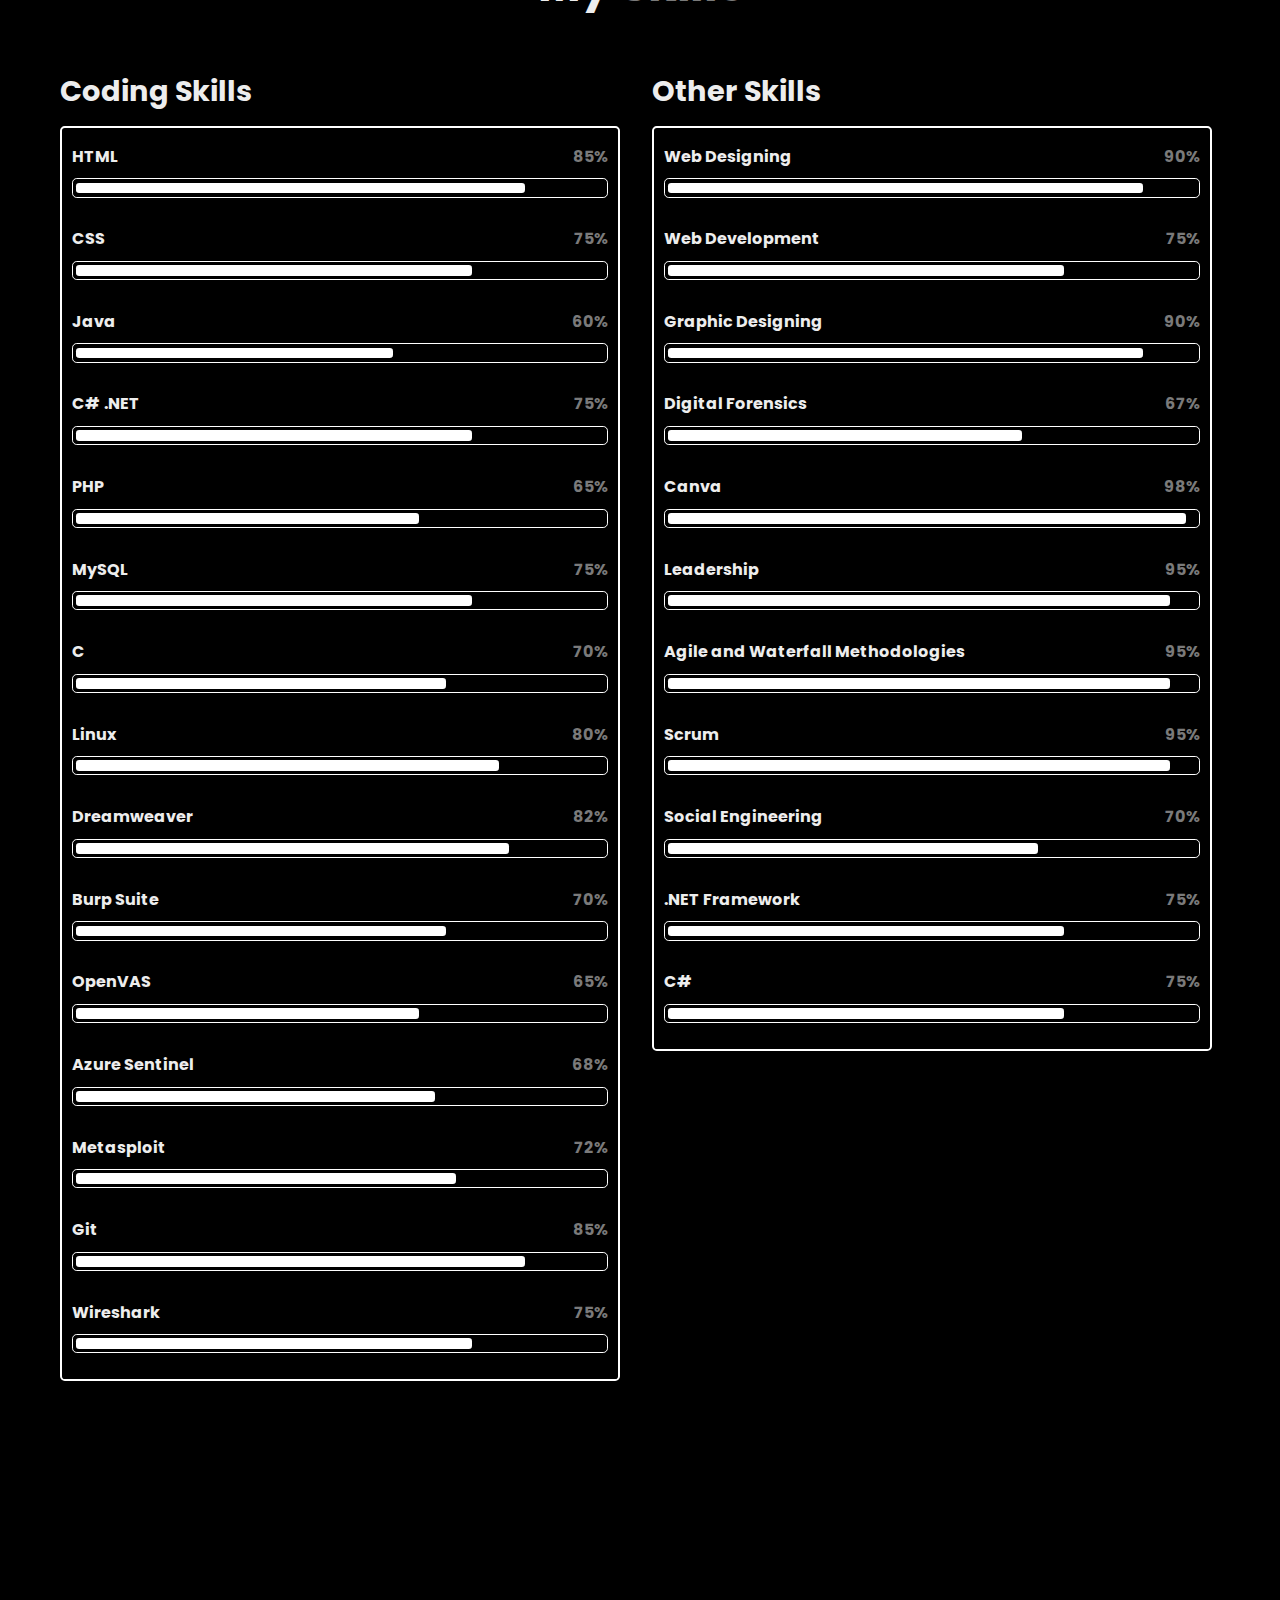
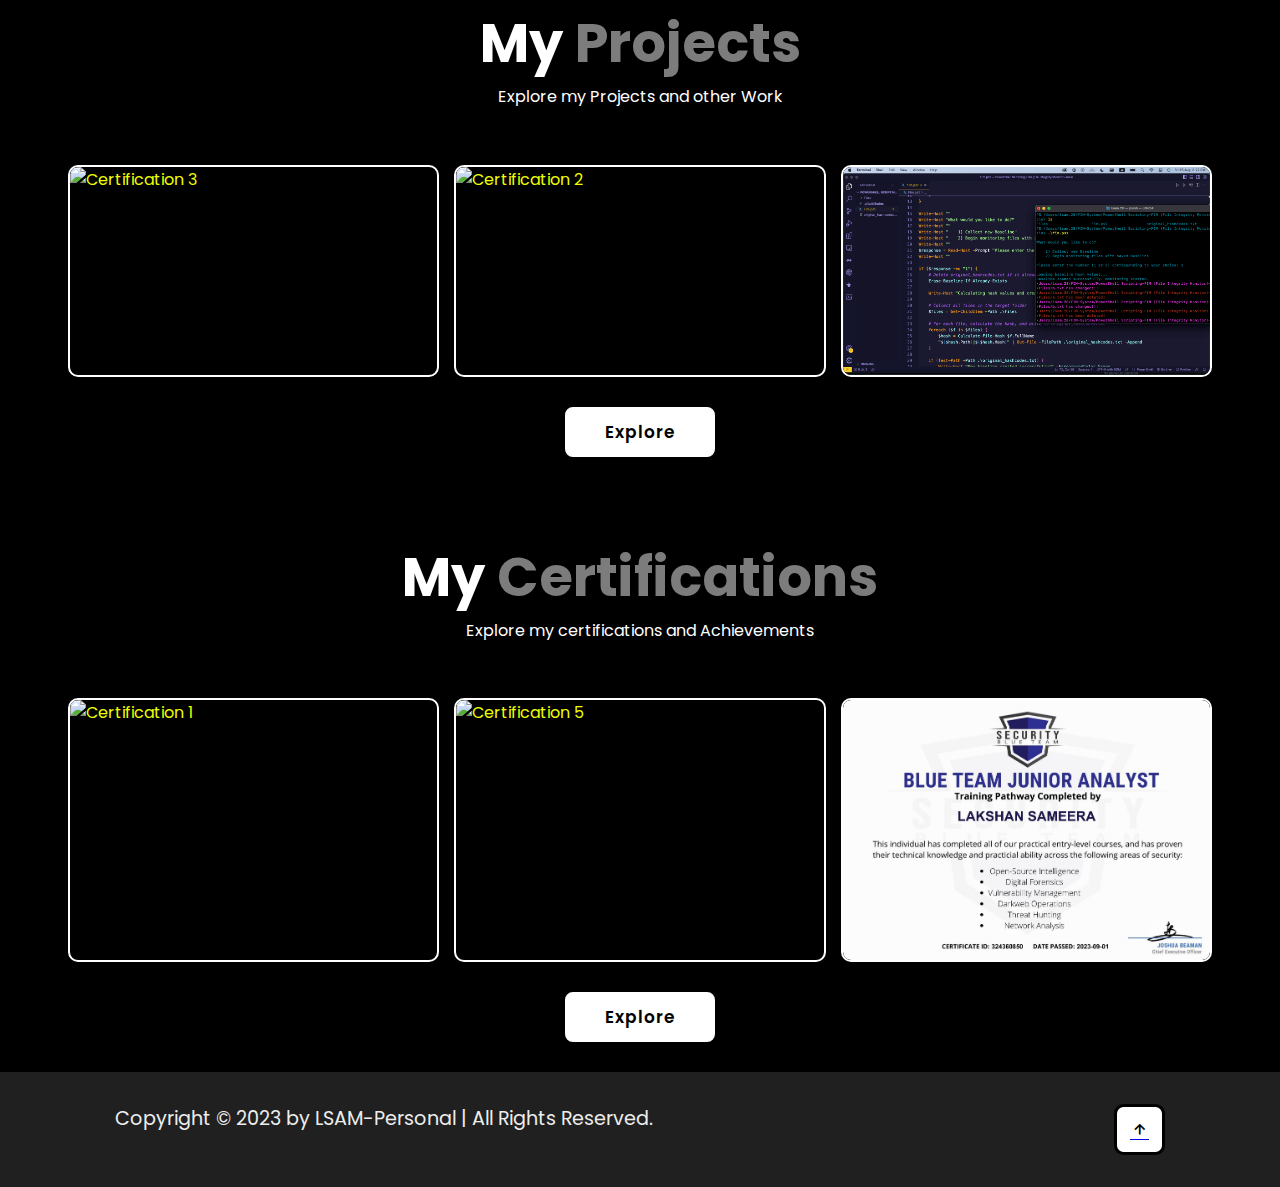
==== commit 478074bb: "Update index.html" ====
--- a/index.html
+++ b/index.html
@@ -30,14 +30,13 @@
          <div class="home-content">
             <h1> Hi, I'm Lakshan Sameera <span class="animate" style="--i:2;"></span></h1>
             <h3 class="animated-text">Cyber Security Undergraduate<span class="cursor">|</span></h3>
-            <p>Passionate about Cyber Security, I am a final-year Computer Security undergraduate at the University of Plymouth. My academic journey, combined with extensive hands-on experience, has honed my expertise in various cybersecurity domains.
-
-Skilled in leadership, teamwork, Problem solving, Web Development, Database Management, Java, C#, .NET and MySQL. My technical skills extend to file integrity monitoring, Social Engineering, SIEM (Azure Sentinel), keylogger development, cryptography, and computer networking. Tools I frequently use include PowerShell, Git, Azure Sentinel, Visual Studio, Kali Linux.
-
-Certified in ISC2's Speacialized SSCP(Coursera), IBM's Security Analyst Fundamentals, IBM Cybersecurity Analyst Professional, Google's Cybersecurity Professional Certificate and Security Blue Team Junior Analyst Pathway Training Certification. 
-
-Seeking real-world experience via internships/part-time roles, aiming for a full-time cybersecurity position post-graduation in 2025. Long-term goal: master's in Information/Cybersecurity to contribute expertise to tech industry.
-            </p>
+            <p>Passionate about cybersecurity, I am a final-year Computer Security undergraduate at the University of Plymouth with hands-on experience.
+
+Skilled in problem-solving, web development, database management, Java, C#, .NET, MySQL, file integrity monitoring, social engineering, SIEM, cryptography, and networking. Tools: PowerShell, Git, Azure Sentinel, Visual Studio, and Kali Linux.
+
+Certified in SSCP, IBM's Security Analyst, Google's Cybersecurity, and Security Blue Team Junior Analyst.
+
+Seeking internships/part-time roles, aiming for a full-time cybersecurity position post-graduation in 2025. Long-term goal: a master's in Information/Cybersecurity.</p>
             <div class="btn-box">
                <a href="mailto:lakshan.sam28@gmail.com">Hire Me</a>
                <a href="https://lsam-cybersec.lovestoblog.com">My Resume</a>
@@ -49,6 +48,8 @@
             <a href="https://www.linkedin.com/in/lsam/"><i class='bx bxl-linkedin'></i></a>
             <a href="https://instagram.com/lsam.28?utm_source=qr&igshid=MzNlNGNkZWQ4Mg%3D%3D"><i class='bx bxl-instagram'></i></a>
             <a href="https://lsam-cybersec.lovestoblog.com"><i class='bx bx-link-external'></i></a>
+             <a href="https://medium.com/@lakshan.sam28" target="_blank" aria-label="Visit my Medium blog (opens in a new tab)" rel="noopener">
+    <i class="fab fa-medium"></i>
         </div>
         
         
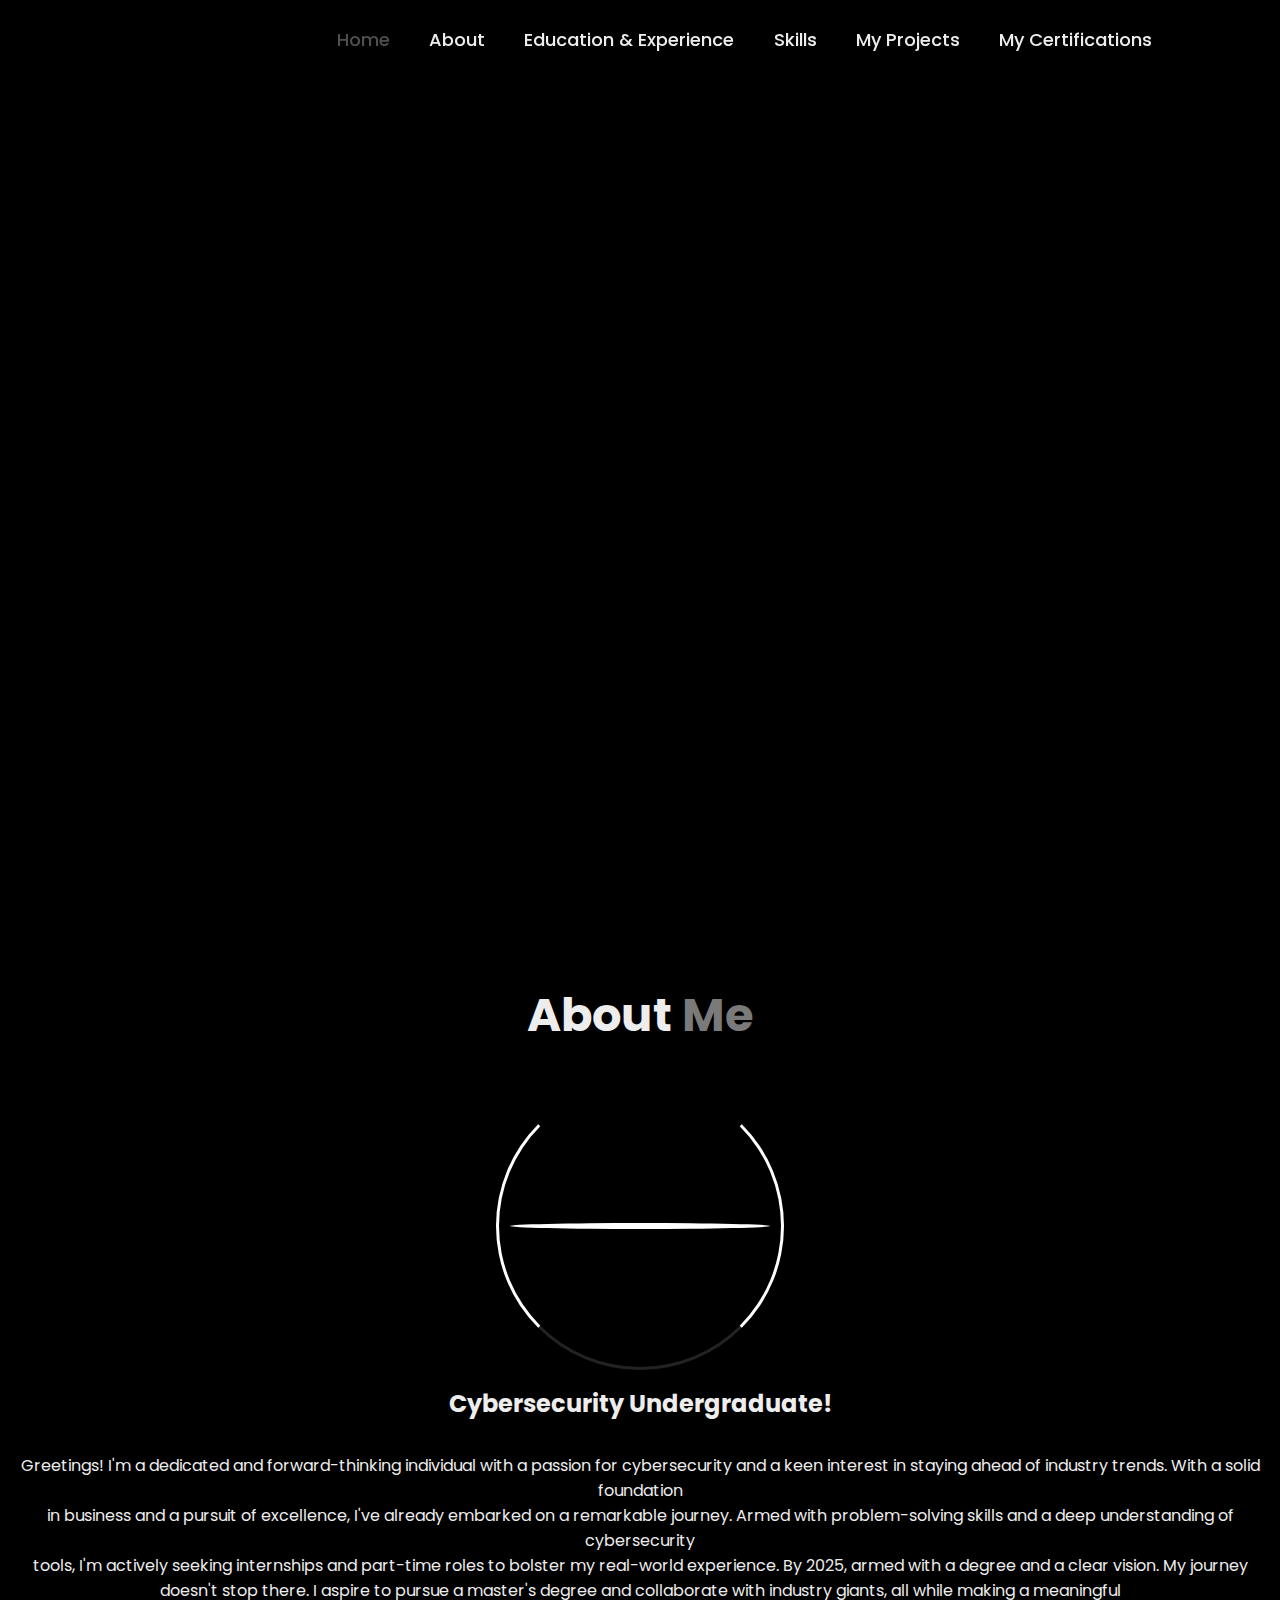
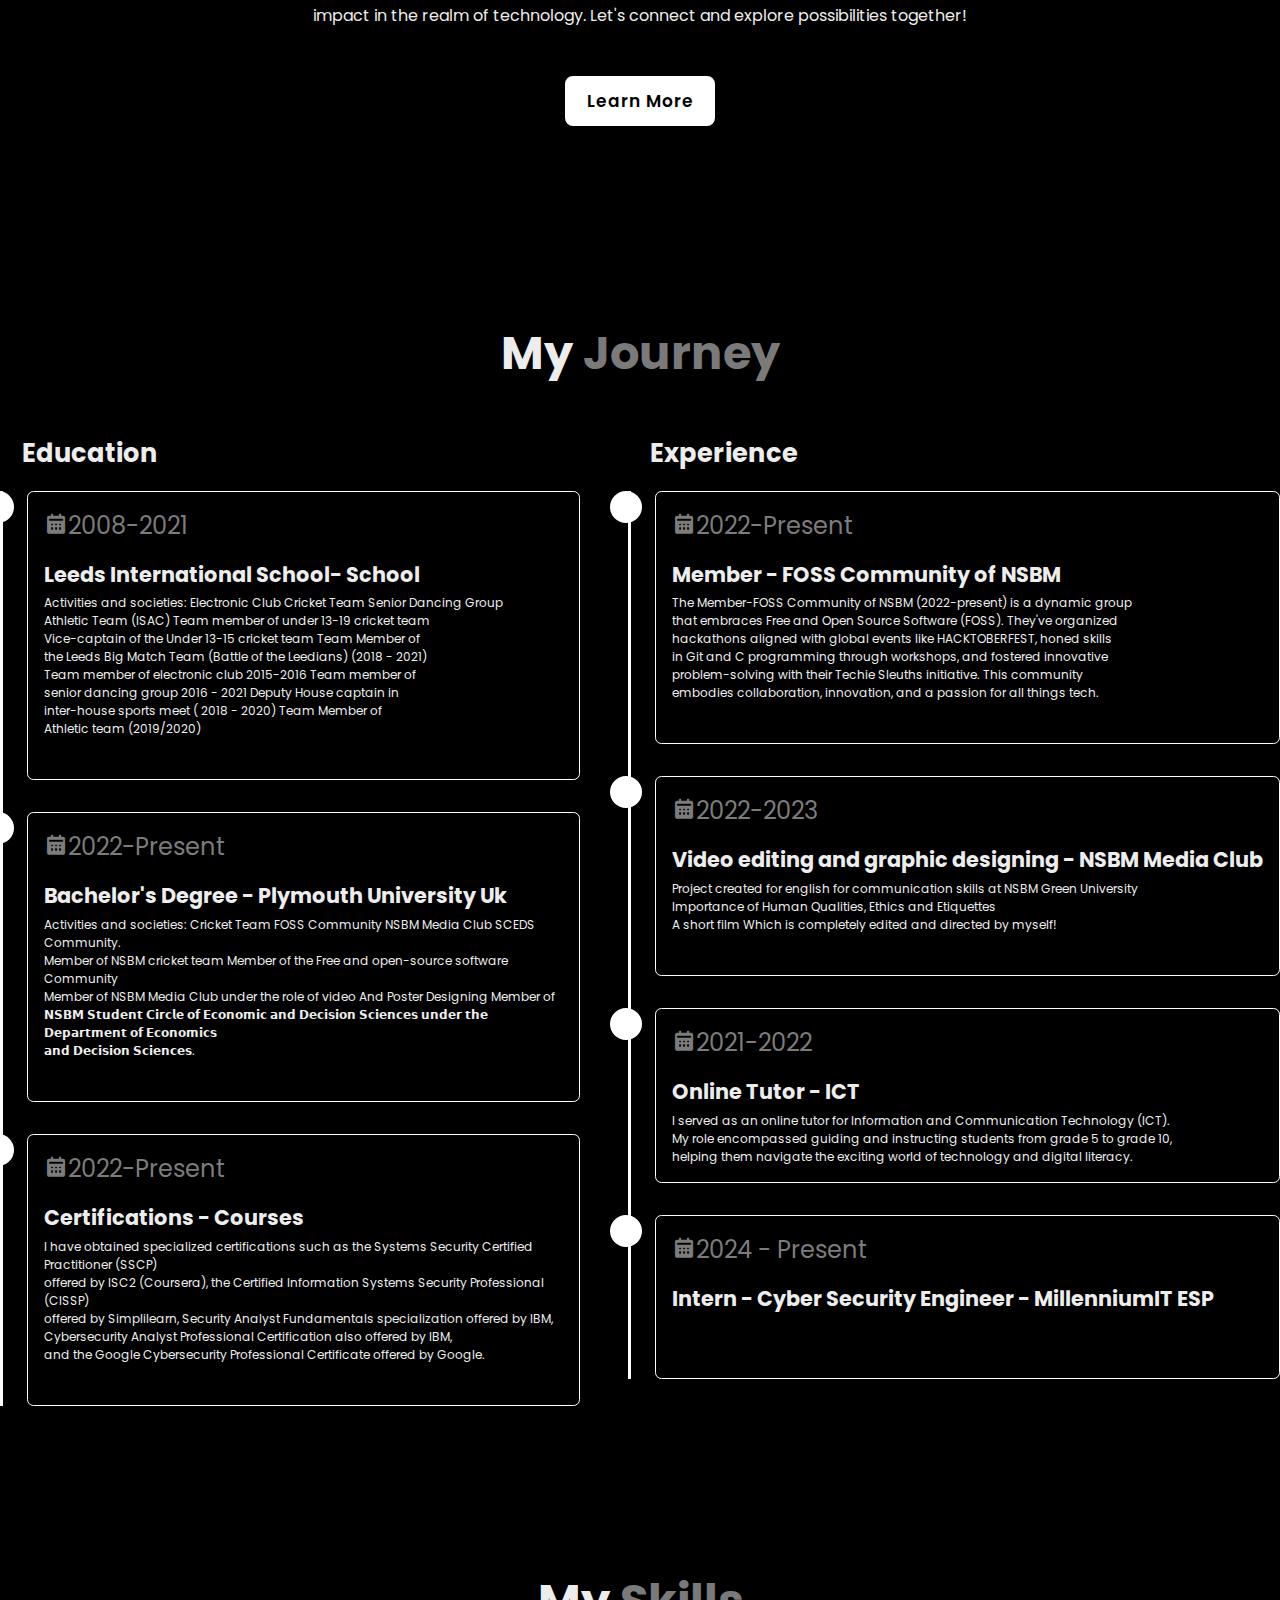
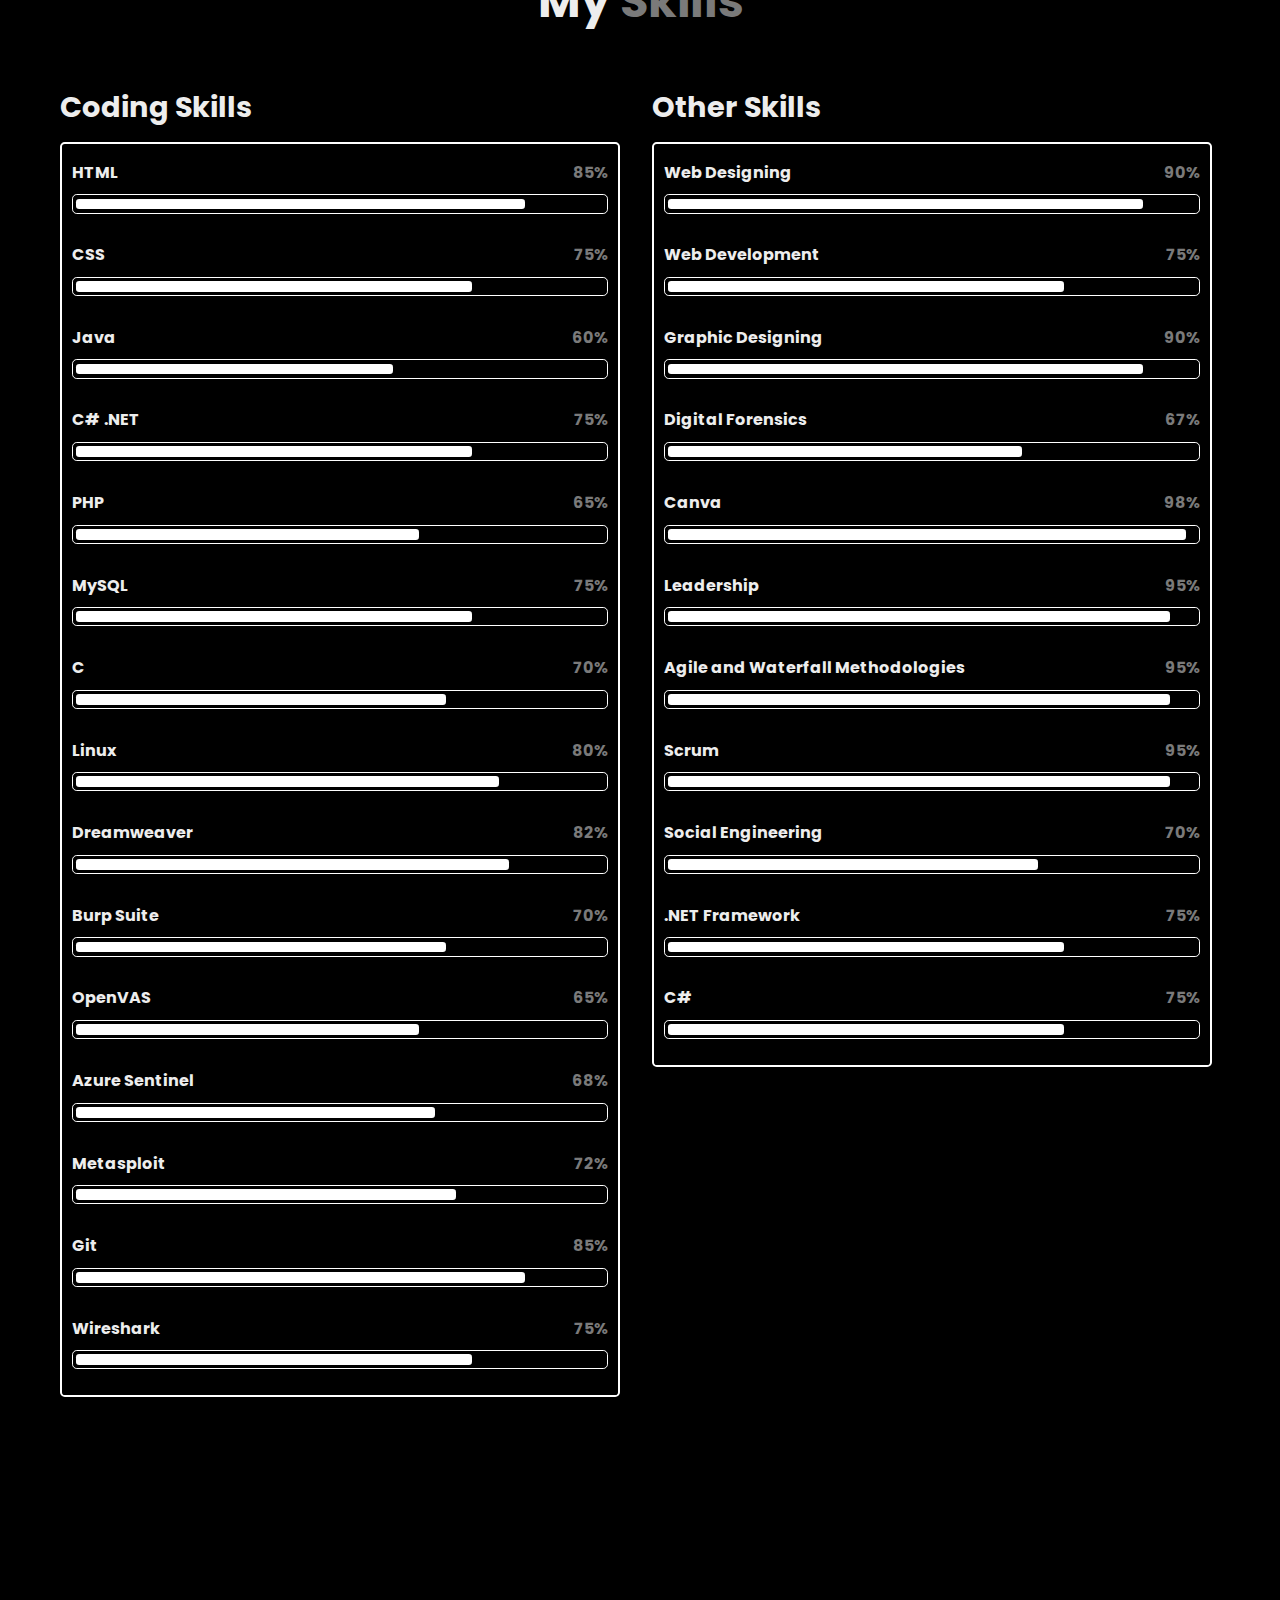
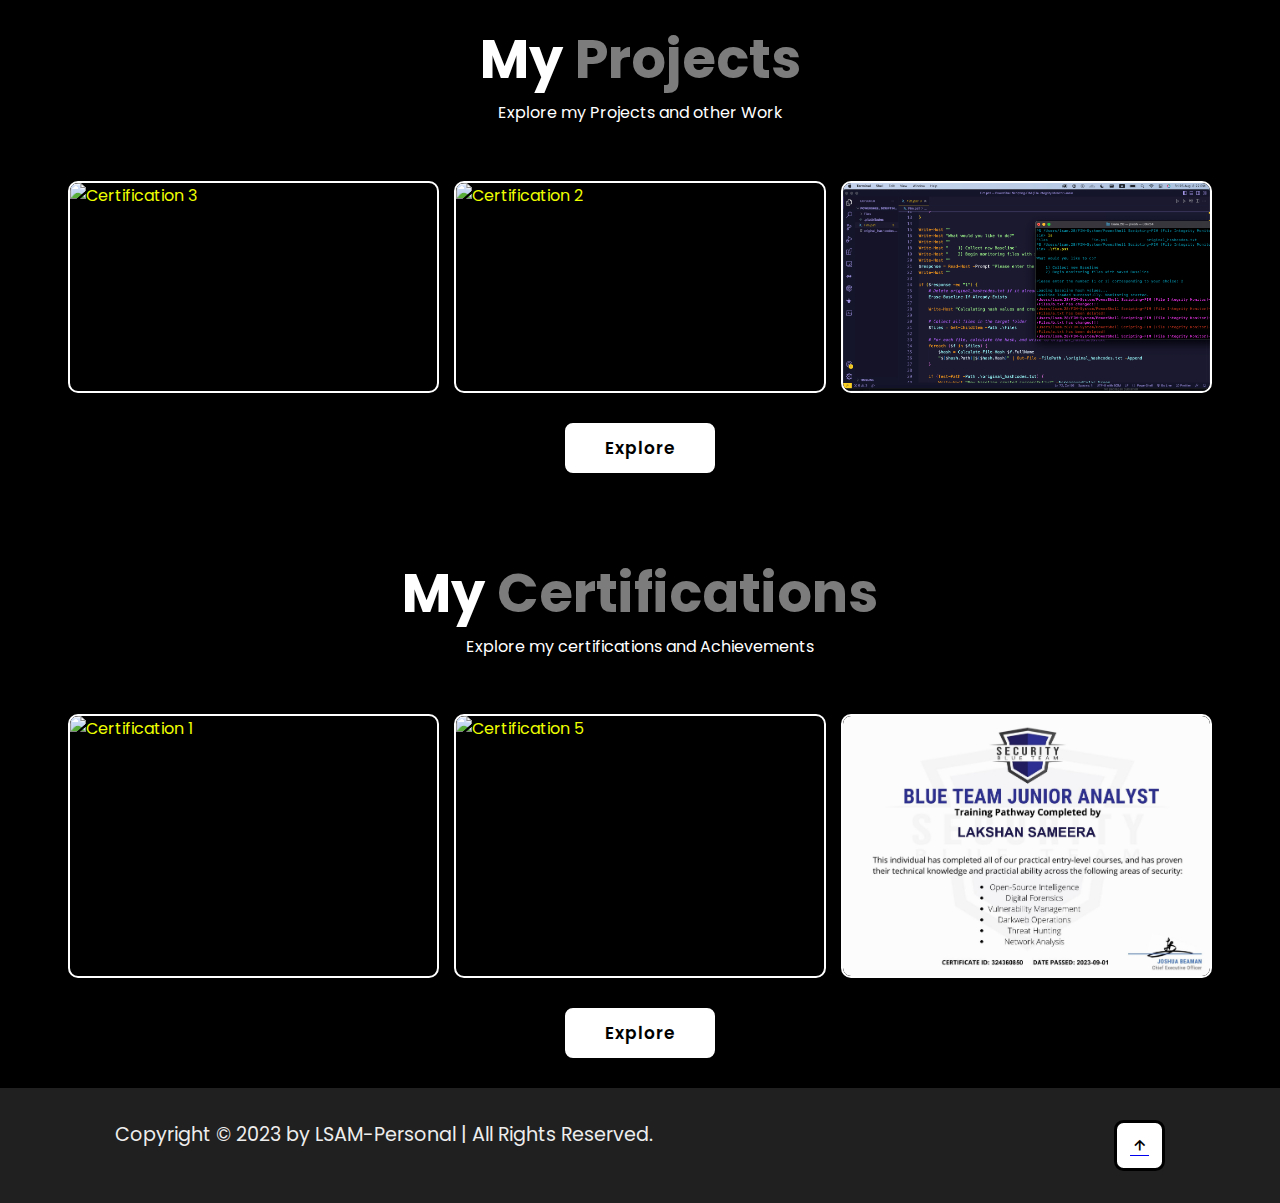
==== commit ecf428c4: "Update index.html" ====
--- a/index.html
+++ b/index.html
@@ -48,8 +48,10 @@
             <a href="https://www.linkedin.com/in/lsam/"><i class='bx bxl-linkedin'></i></a>
             <a href="https://instagram.com/lsam.28?utm_source=qr&igshid=MzNlNGNkZWQ4Mg%3D%3D"><i class='bx bxl-instagram'></i></a>
             <a href="https://lsam-cybersec.lovestoblog.com"><i class='bx bx-link-external'></i></a>
-             <a href="https://medium.com/@lakshan.sam28" target="_blank" aria-label="Visit my Medium blog (opens in a new tab)" rel="noopener">
+            <a href="https://medium.com/@lakshan.sam28" target="_blank" aria-label="Visit my Medium blog (opens in a new tab)" rel="noopener">
     <i class="fab fa-medium"></i>
+</a>
+
         </div>
         
         
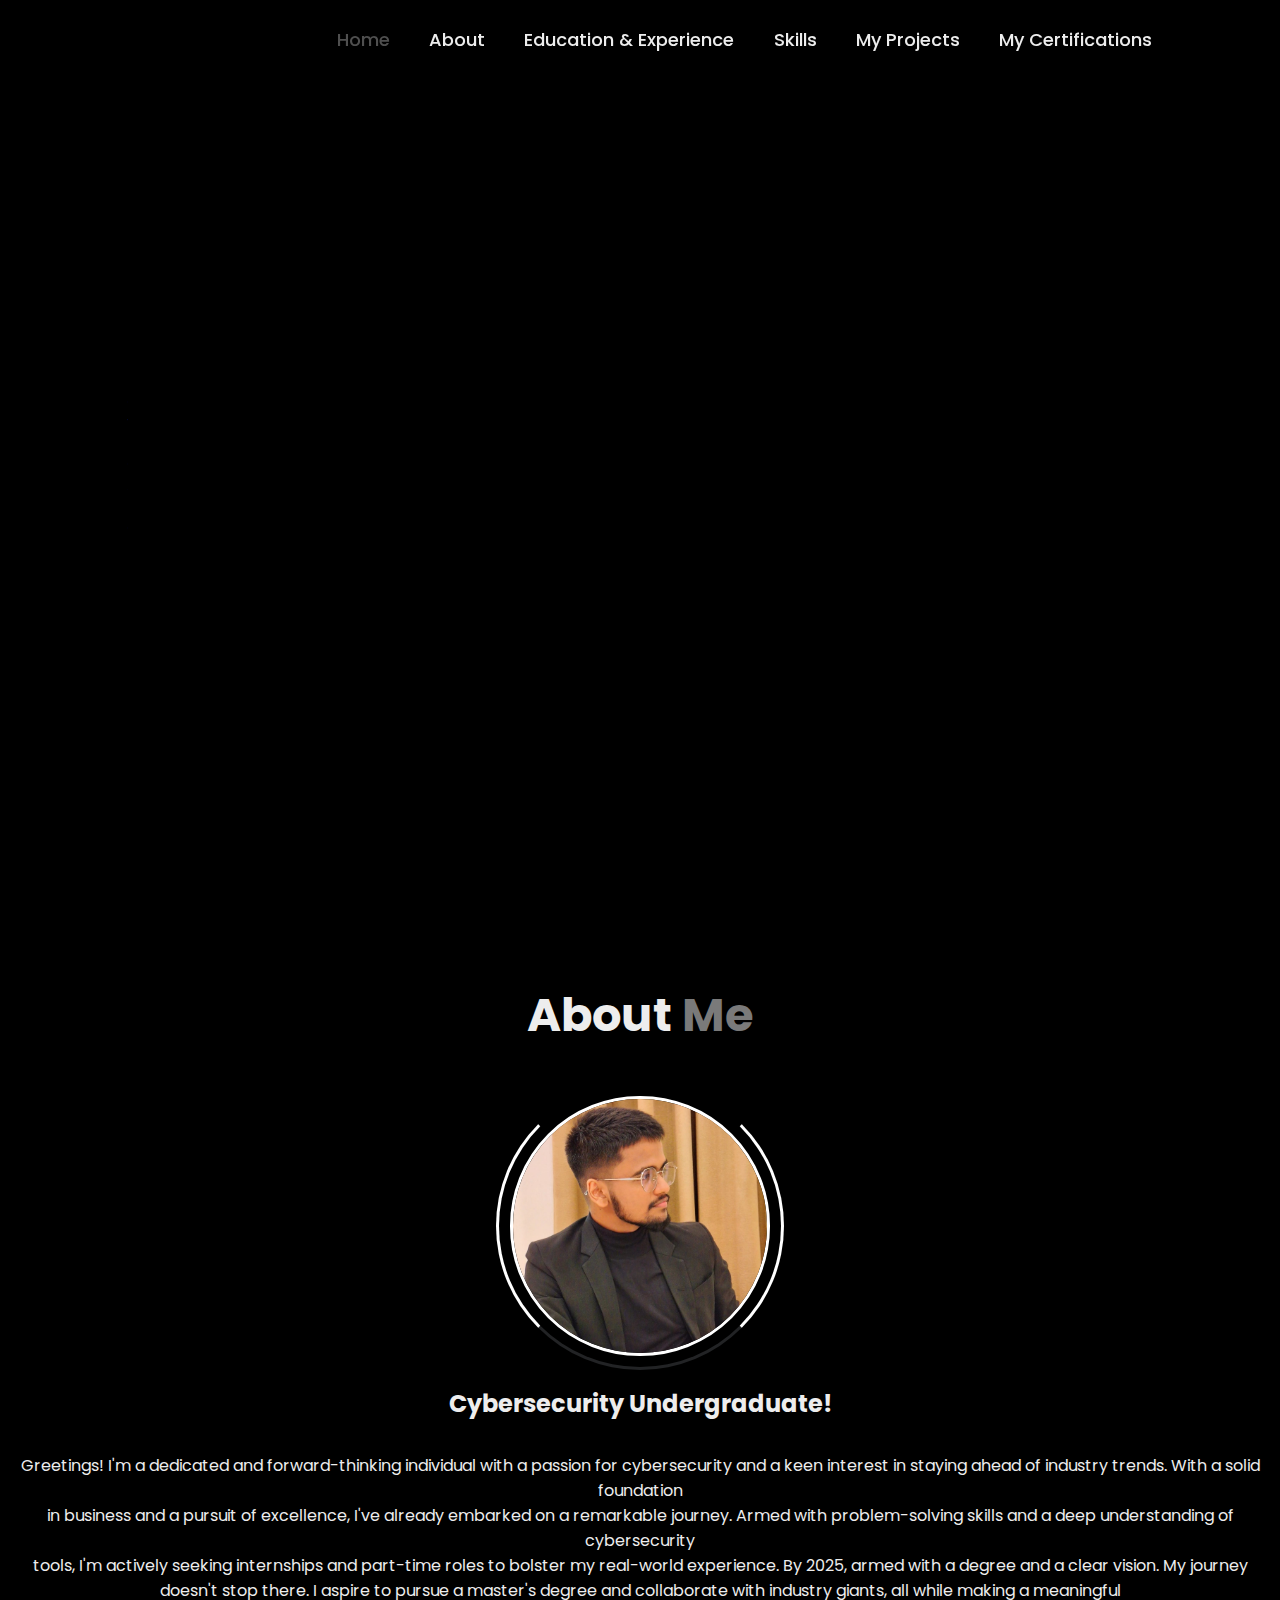
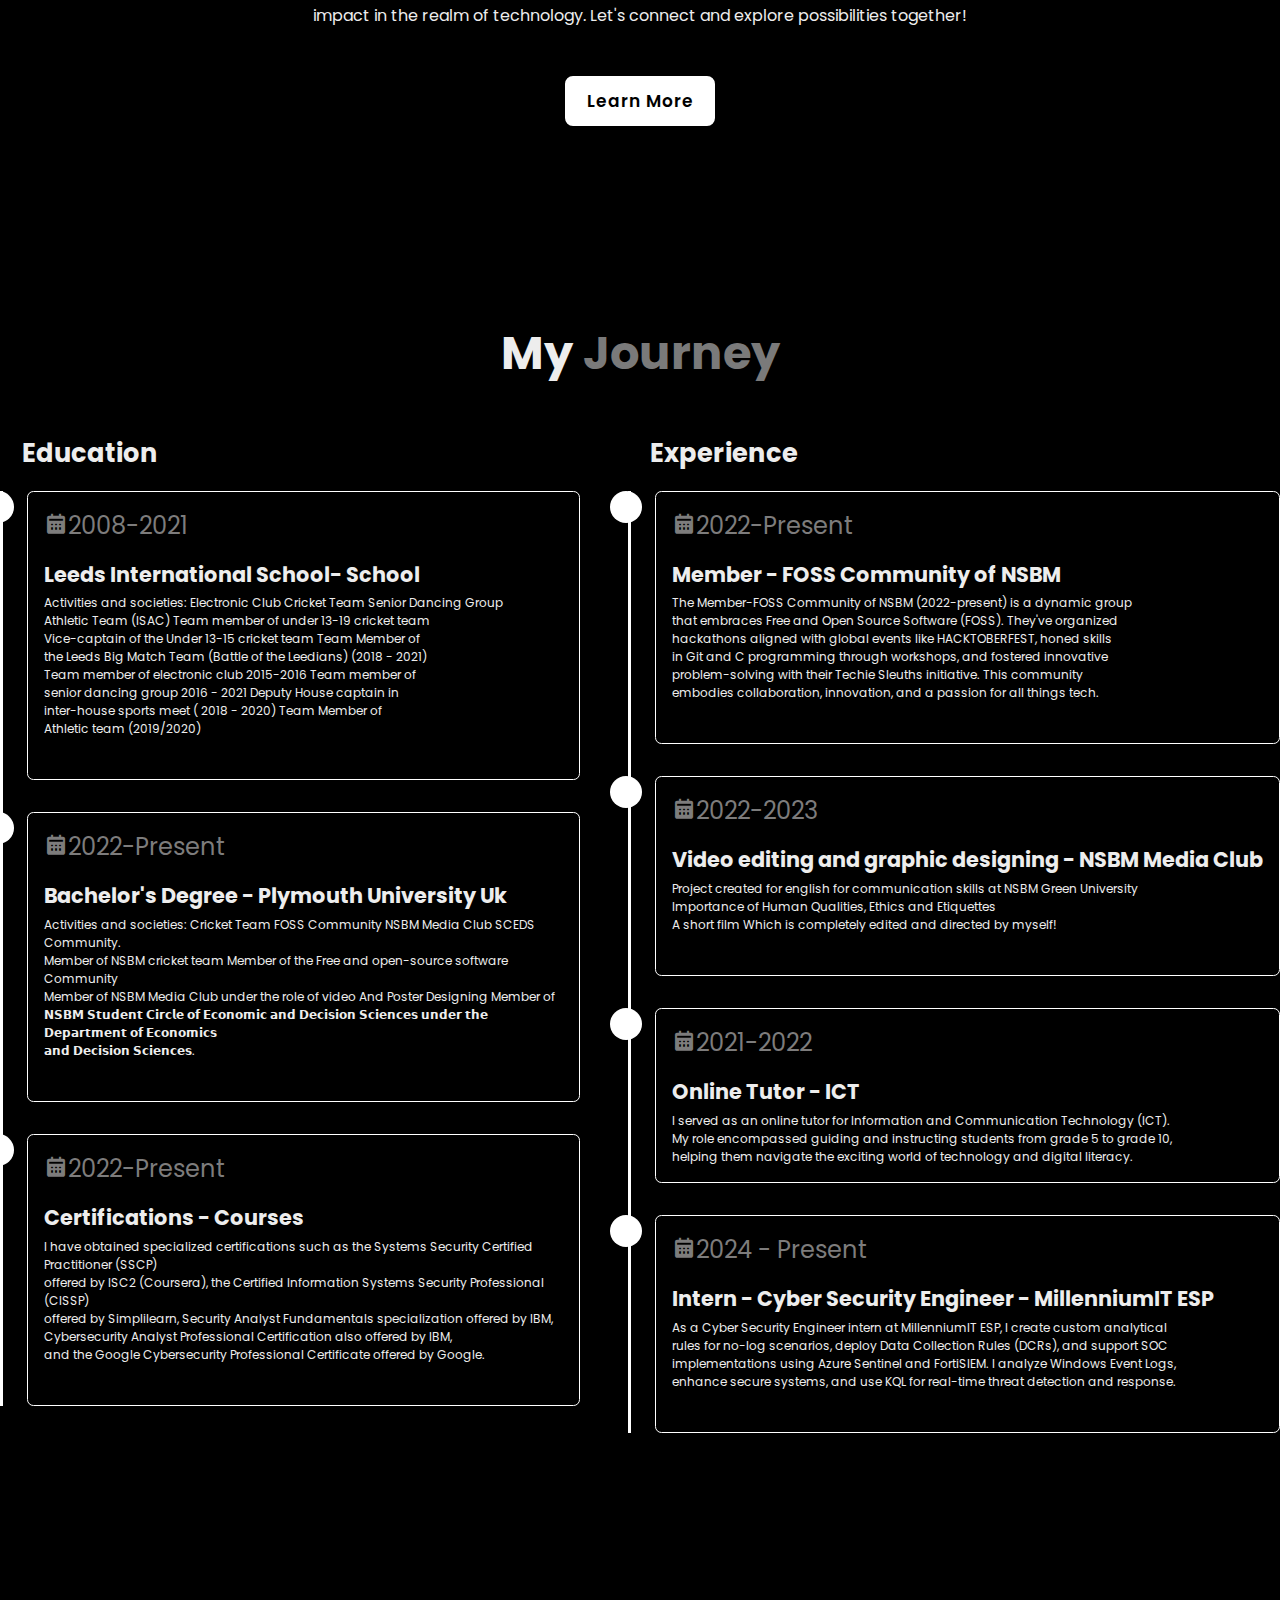
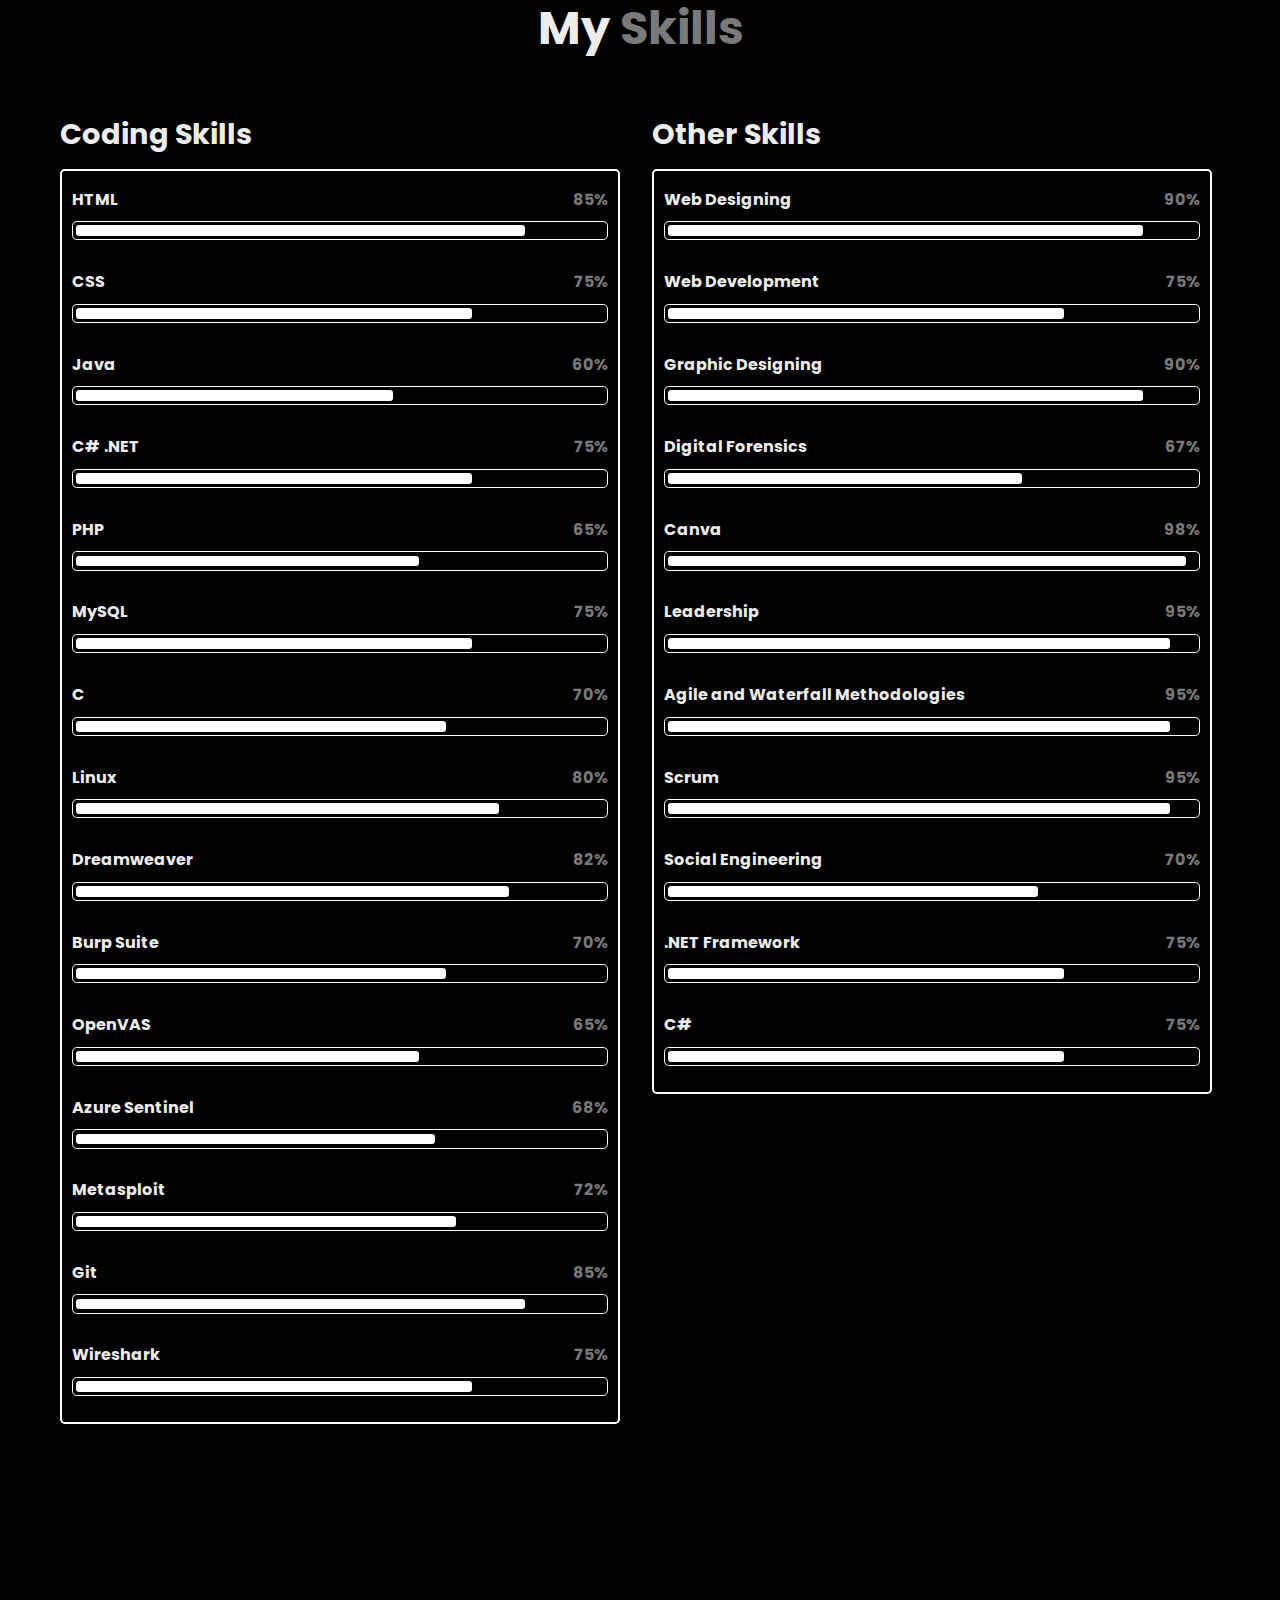
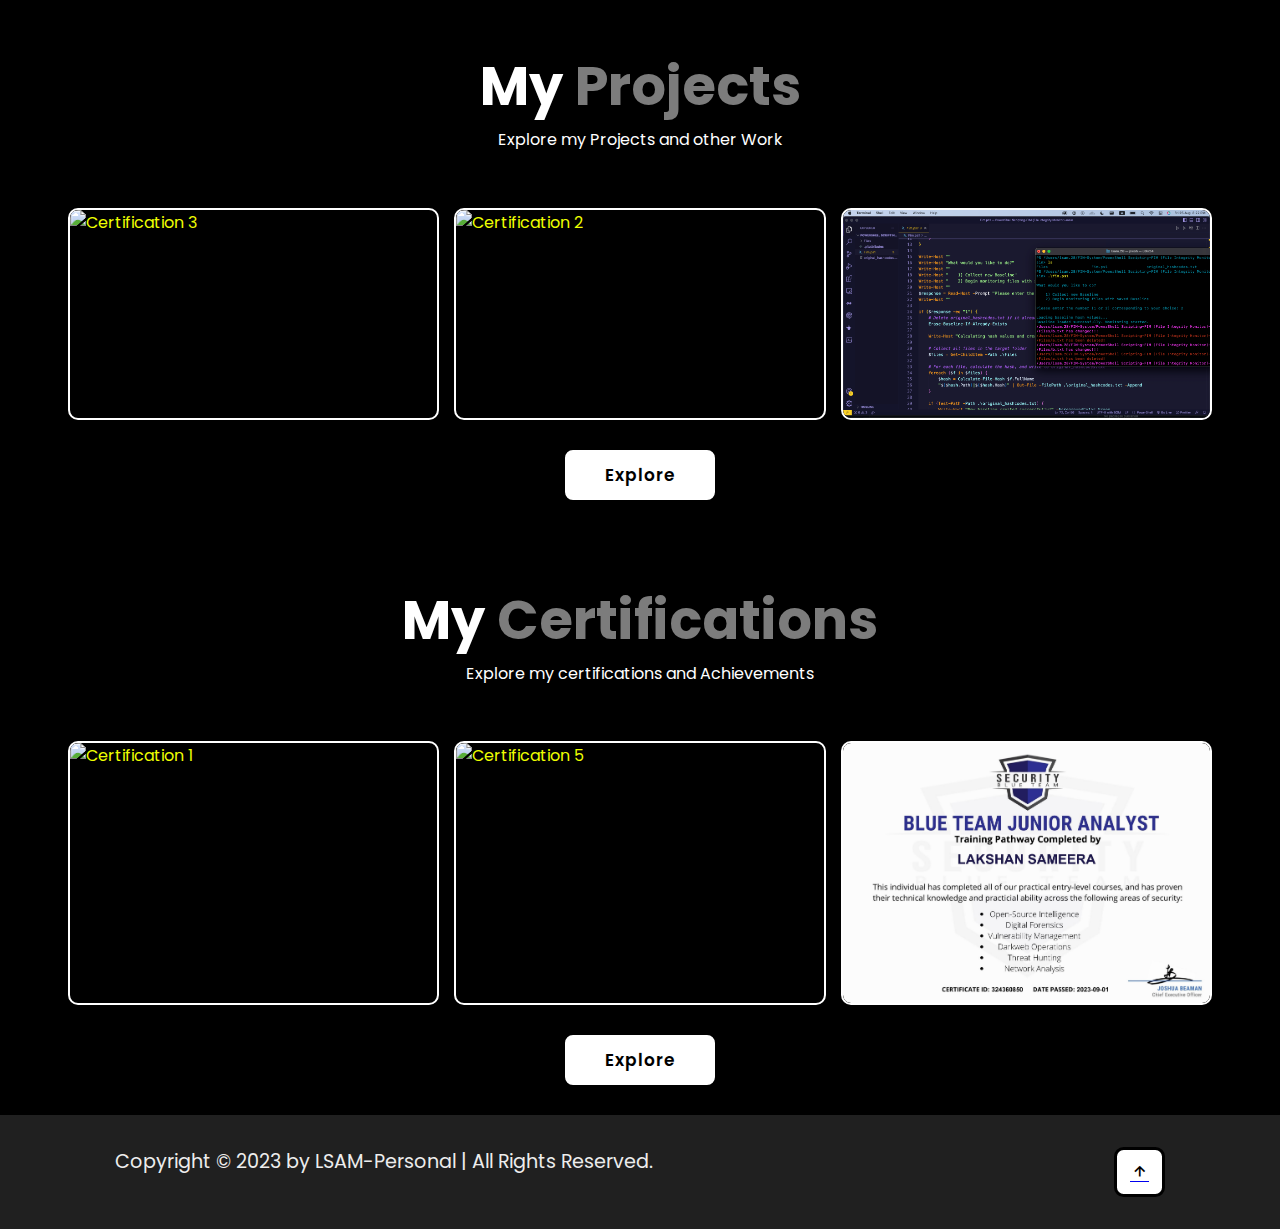
==== commit 9ed32752: "Changed PFP, and changed Body of Work Exp" ====
--- a/index.html
+++ b/index.html
@@ -9,6 +9,7 @@
       <link rel="stylesheet" href="style.css">
       <link href='https://unpkg.com/boxicons@2.1.4/css/boxicons.min.css' rel='stylesheet'>
       <link rel="stylesheet" href="https://cdnjs.cloudflare.com/ajax/libs/font-awesome/5.15.4/css/all.min.css" integrity="sha512-Q+g8COOjPe3Vs/Vp55Bz4np7eHqmtS3a0pxbq6xXpCVBuTTx6Q6bk11BKcIuVJ3AZRyDDhFbqMv9a9fR9fCM4Q==" crossorigin="anonymous" referrerpolicy="no-referrer" />
+<link rel="stylesheet" href="https://cdnjs.cloudflare.com/ajax/libs/font-awesome/5.15.4/css/all.min.css">
 
    </head>
    <body>
@@ -65,7 +66,7 @@
       <section class="about" id="about">
          <h2 class="heading">About <span>Me</span></h2>
          <div class="about-img">
-            <img src="Images/1F5A5D5F-F341-42CC-9073-0EAF838EDA93.png" alt="">
+            <img src="Images/LS.jpeg" alt="">
             <span class="circle-spin"></span>
          </div>
          <div class="about-content">
@@ -165,7 +166,7 @@
                      <div class="content">
                         <div class="year"><i class='bx bxs-calendar' ></i>2024 - Present</div>
                         <h3>Intern - Cyber Security Engineer - MillenniumIT ESP </h3>
-                        <p> <br></p>
+                        <p> As a Cyber Security Engineer intern at MillenniumIT ESP, I create custom analytical <br>rules for no-log scenarios, deploy Data Collection Rules (DCRs), and support SOC <br> implementations using Azure Sentinel and FortiSIEM. I analyze Windows Event Logs, <br> enhance secure systems, and use KQL for real-time threat detection and response.<br></p>
                         <br>
                      </div>
                   </div>
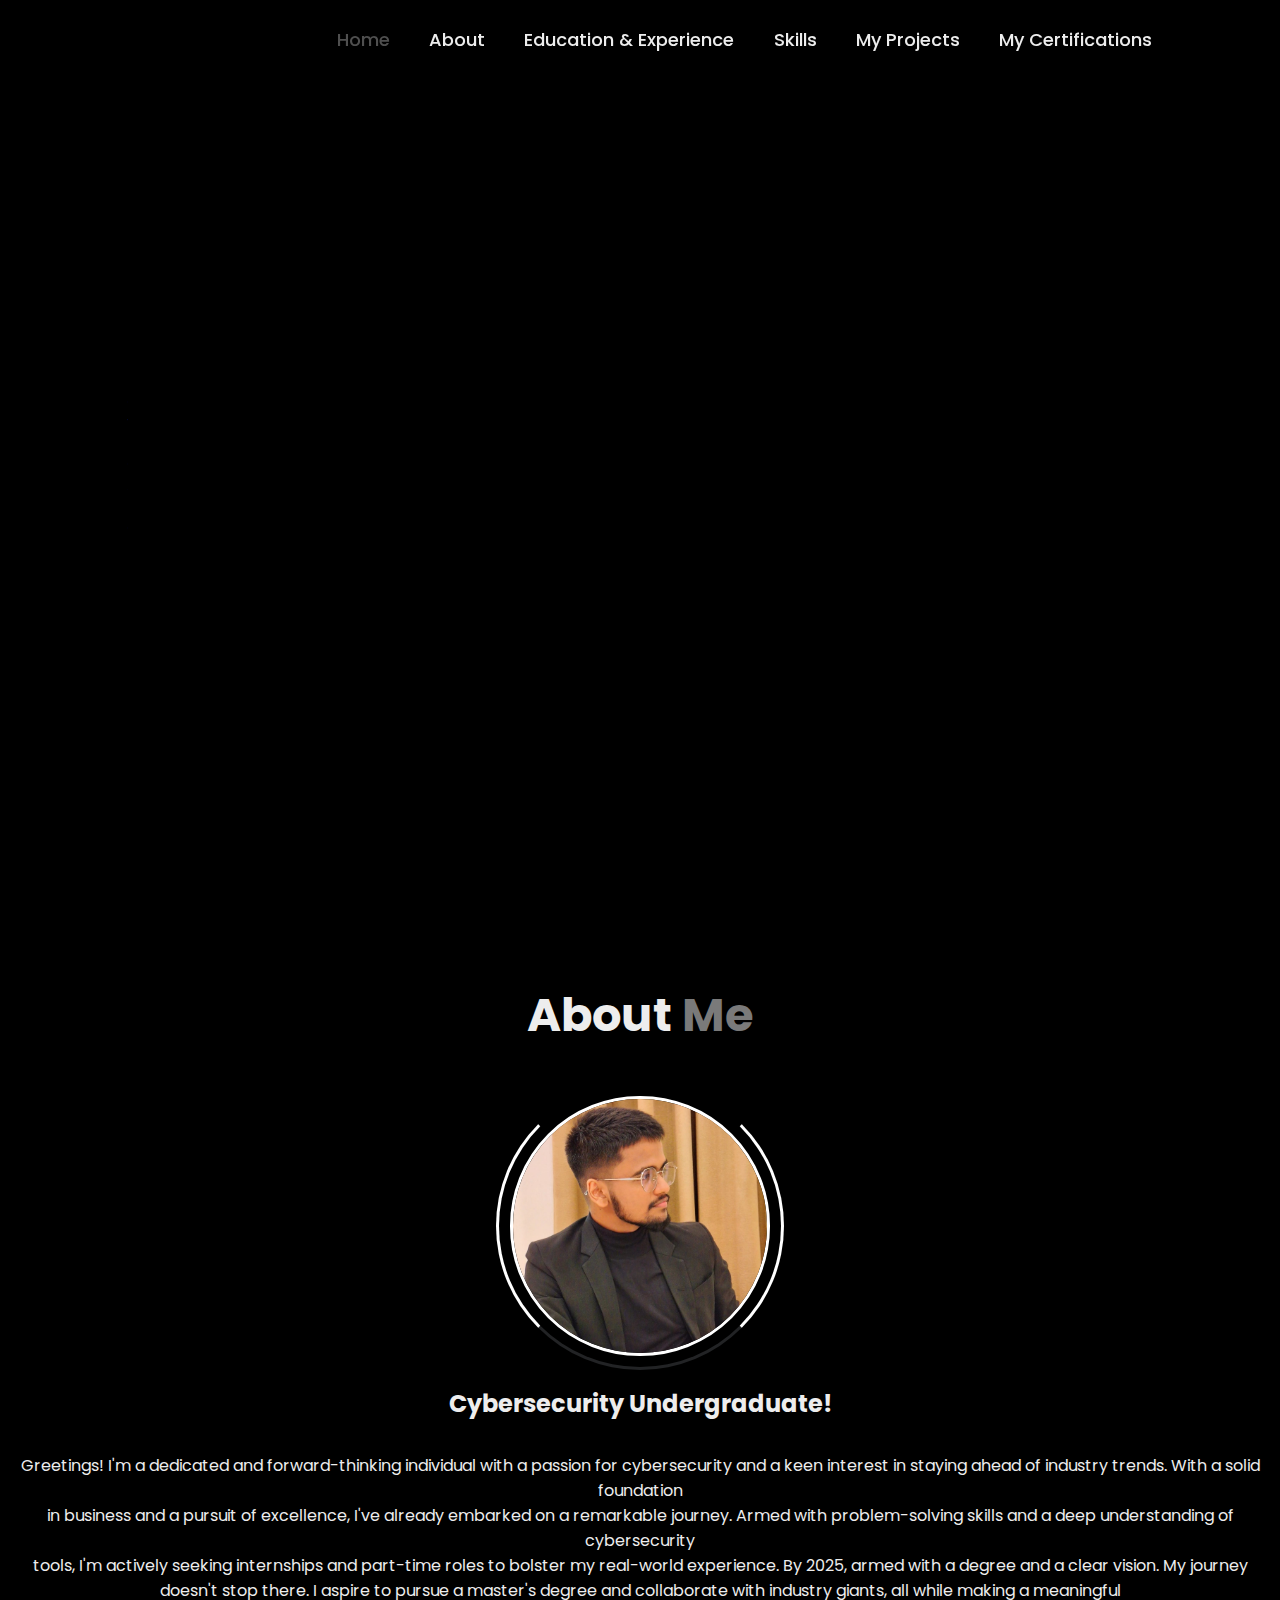
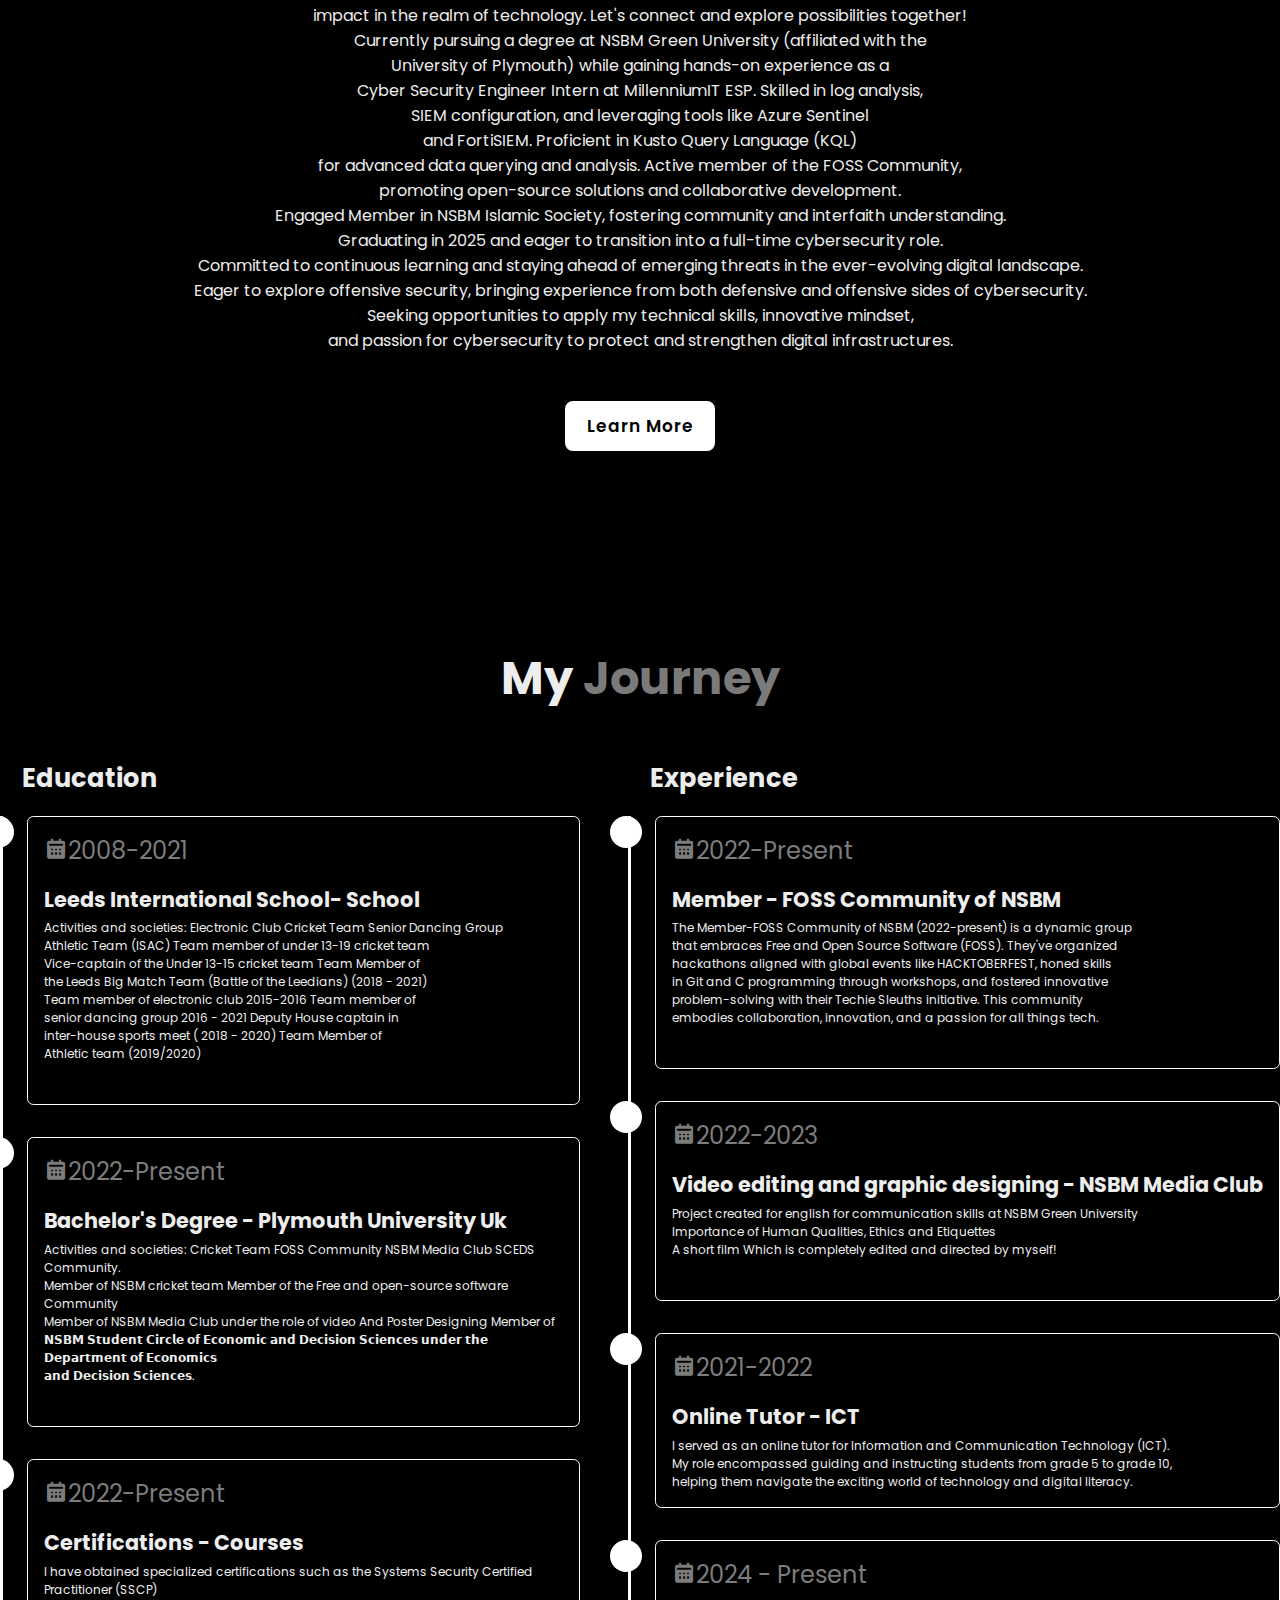
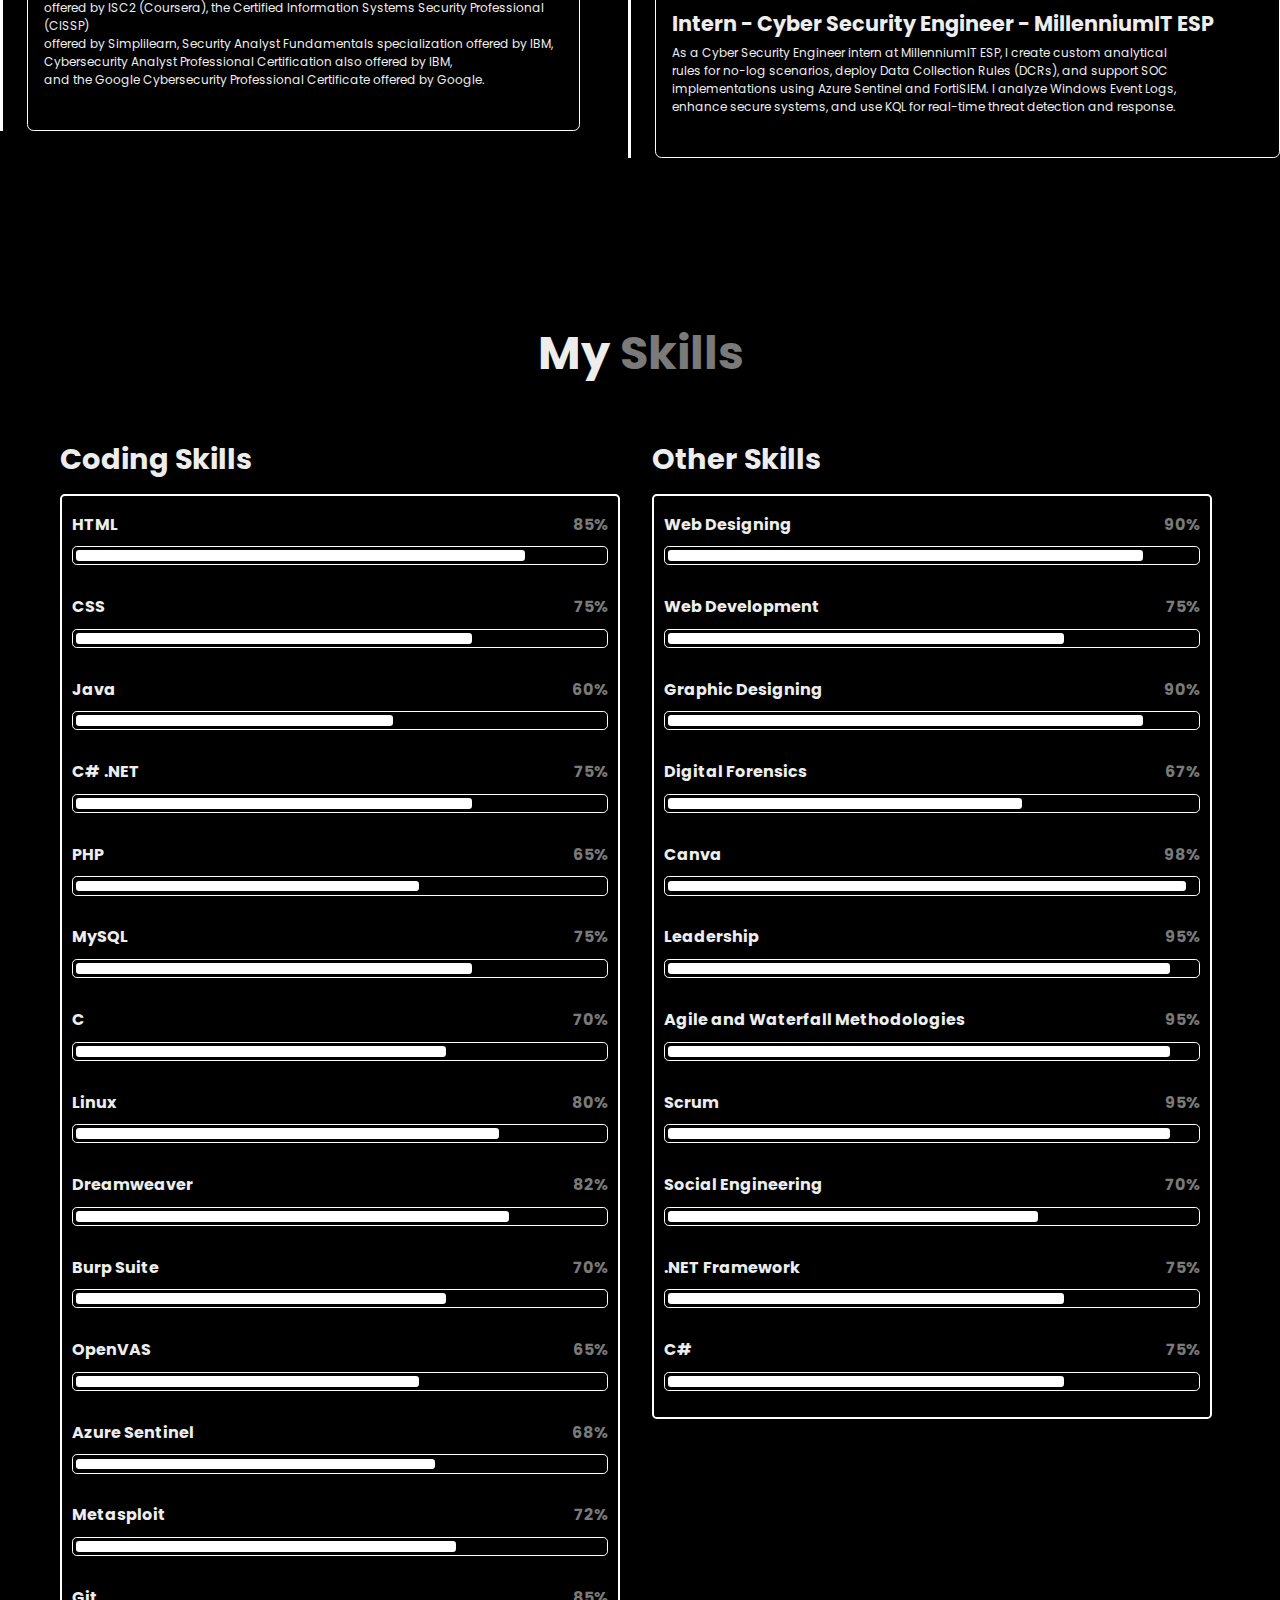
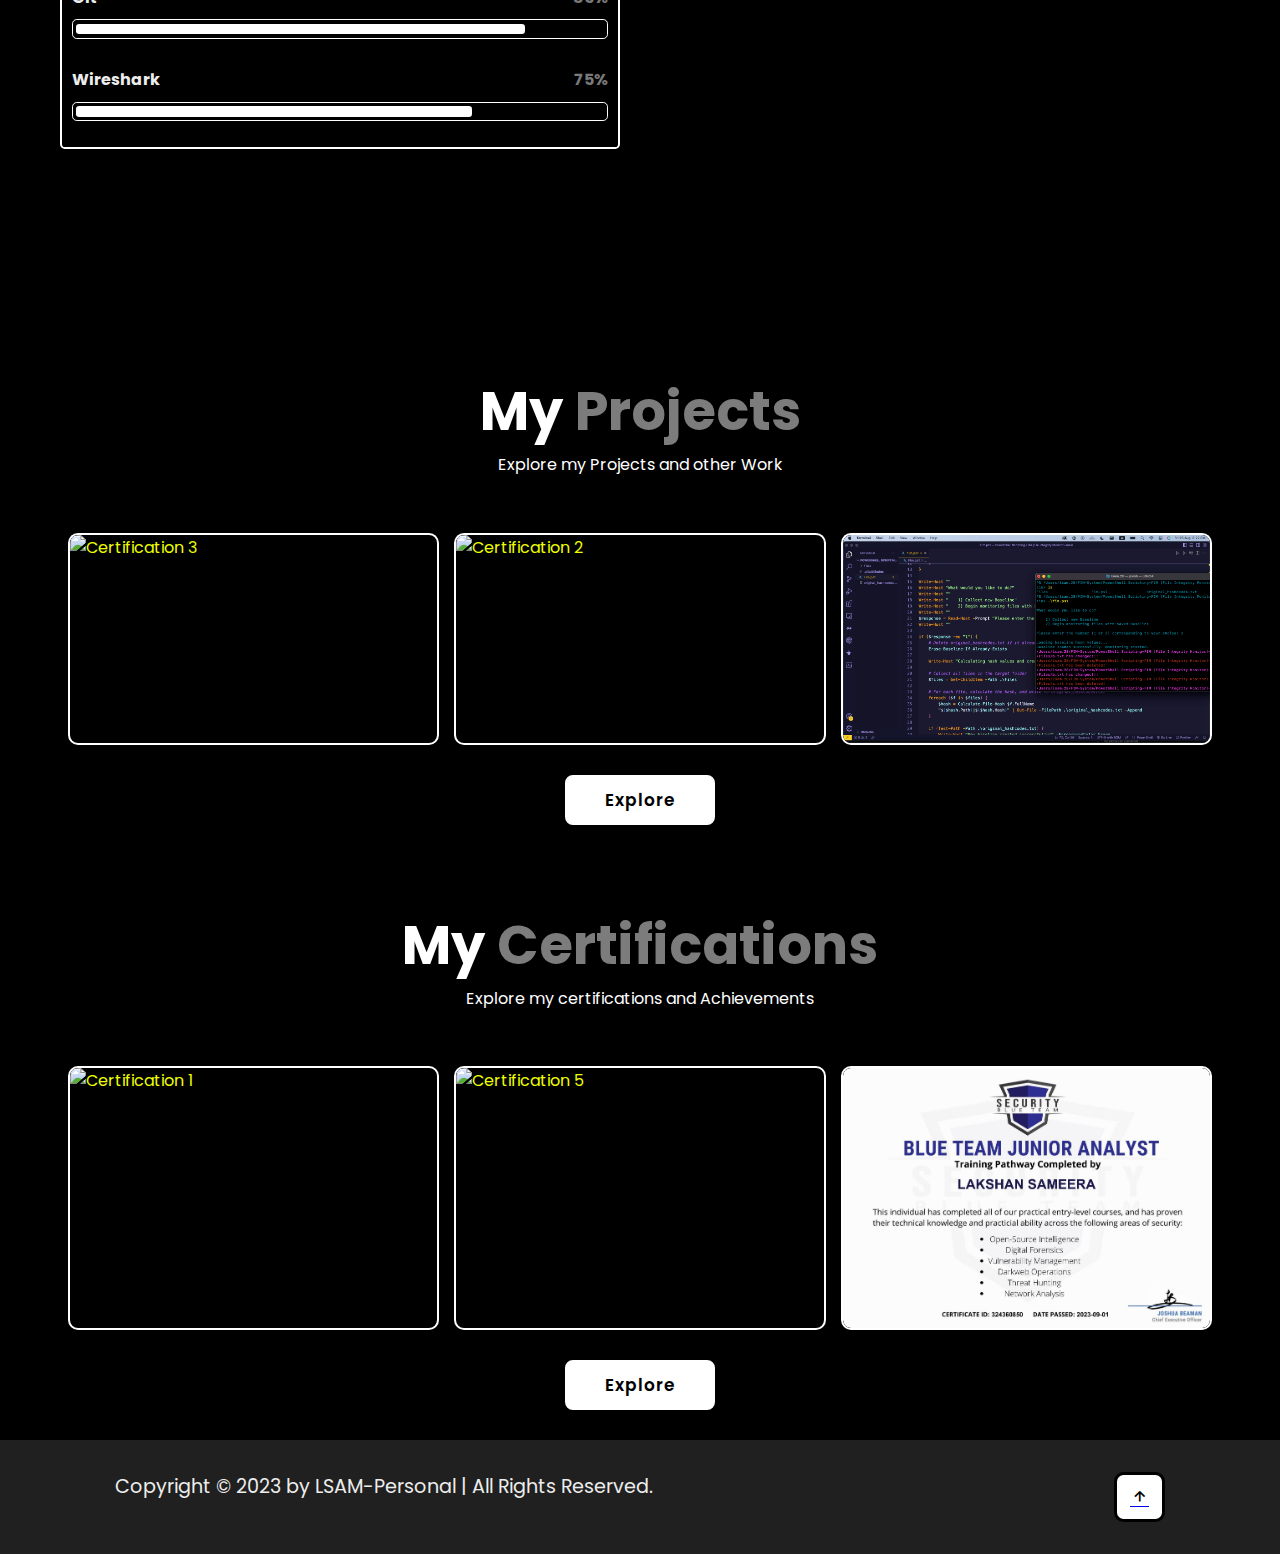
==== commit 9cd9fecc: "Merge pull request #45 from Lsam18/HBLS28" ====
--- a/index.html
+++ b/index.html
@@ -74,9 +74,11 @@
             <p>Greetings! I'm a dedicated and forward-thinking individual with a passion for cybersecurity and a keen interest in staying ahead of industry trends. With a solid foundation<br>in business and a pursuit of excellence, I've already embarked on a remarkable journey.  
                Armed with problem-solving skills and a deep understanding of cybersecurity <br> tools, I'm actively seeking  internships and part-time roles to bolster my real-world experience. By 2025, armed with a degree and a clear vision.
                My journey <br> doesn't stop there. I aspire to pursue a master's degree and collaborate with industry giants, all while making a meaningful <br>impact in the realm of technology. Let's connect and explore possibilities together!
+
+               <br>Currently pursuing a degree at NSBM Green University (affiliated with the <br>University of Plymouth) while gaining hands-on experience as a <br>Cyber Security Engineer Intern at MillenniumIT ESP. Skilled in log analysis, <br>SIEM configuration, and leveraging tools like Azure Sentinel <br> and FortiSIEM. Proficient in Kusto Query Language (KQL) <br> for advanced data querying and analysis. Active member of the FOSS Community,<br>promoting open-source solutions and collaborative development. <br>Engaged Member in NSBM Islamic Society, fostering community and interfaith understanding. <br> Graduating in 2025 and eager to transition into a full-time cybersecurity role. <br>Committed to continuous learning and staying ahead of emerging threats in the ever-evolving digital landscape. <br> Eager to explore offensive security, bringing experience from both defensive and offensive sides of cybersecurity. <br>Seeking opportunities to apply my technical skills, innovative mindset, <br> and passion for cybersecurity to protect and strengthen digital infrastructures.
             </p>
             <div class="btn-cert">
-               <a href="https://www.linkedin.com/in/lsam/" class="btn">Learn More</a><span class="animate scroll" style="--i:5;"></span>
+               <a href="https://lsam-cybersec.lovestoblog.com/about.html" class="btn">Learn More</a><span class="animate scroll" style="--i:5;"></span>
             </div>
          </div>
       </section>
